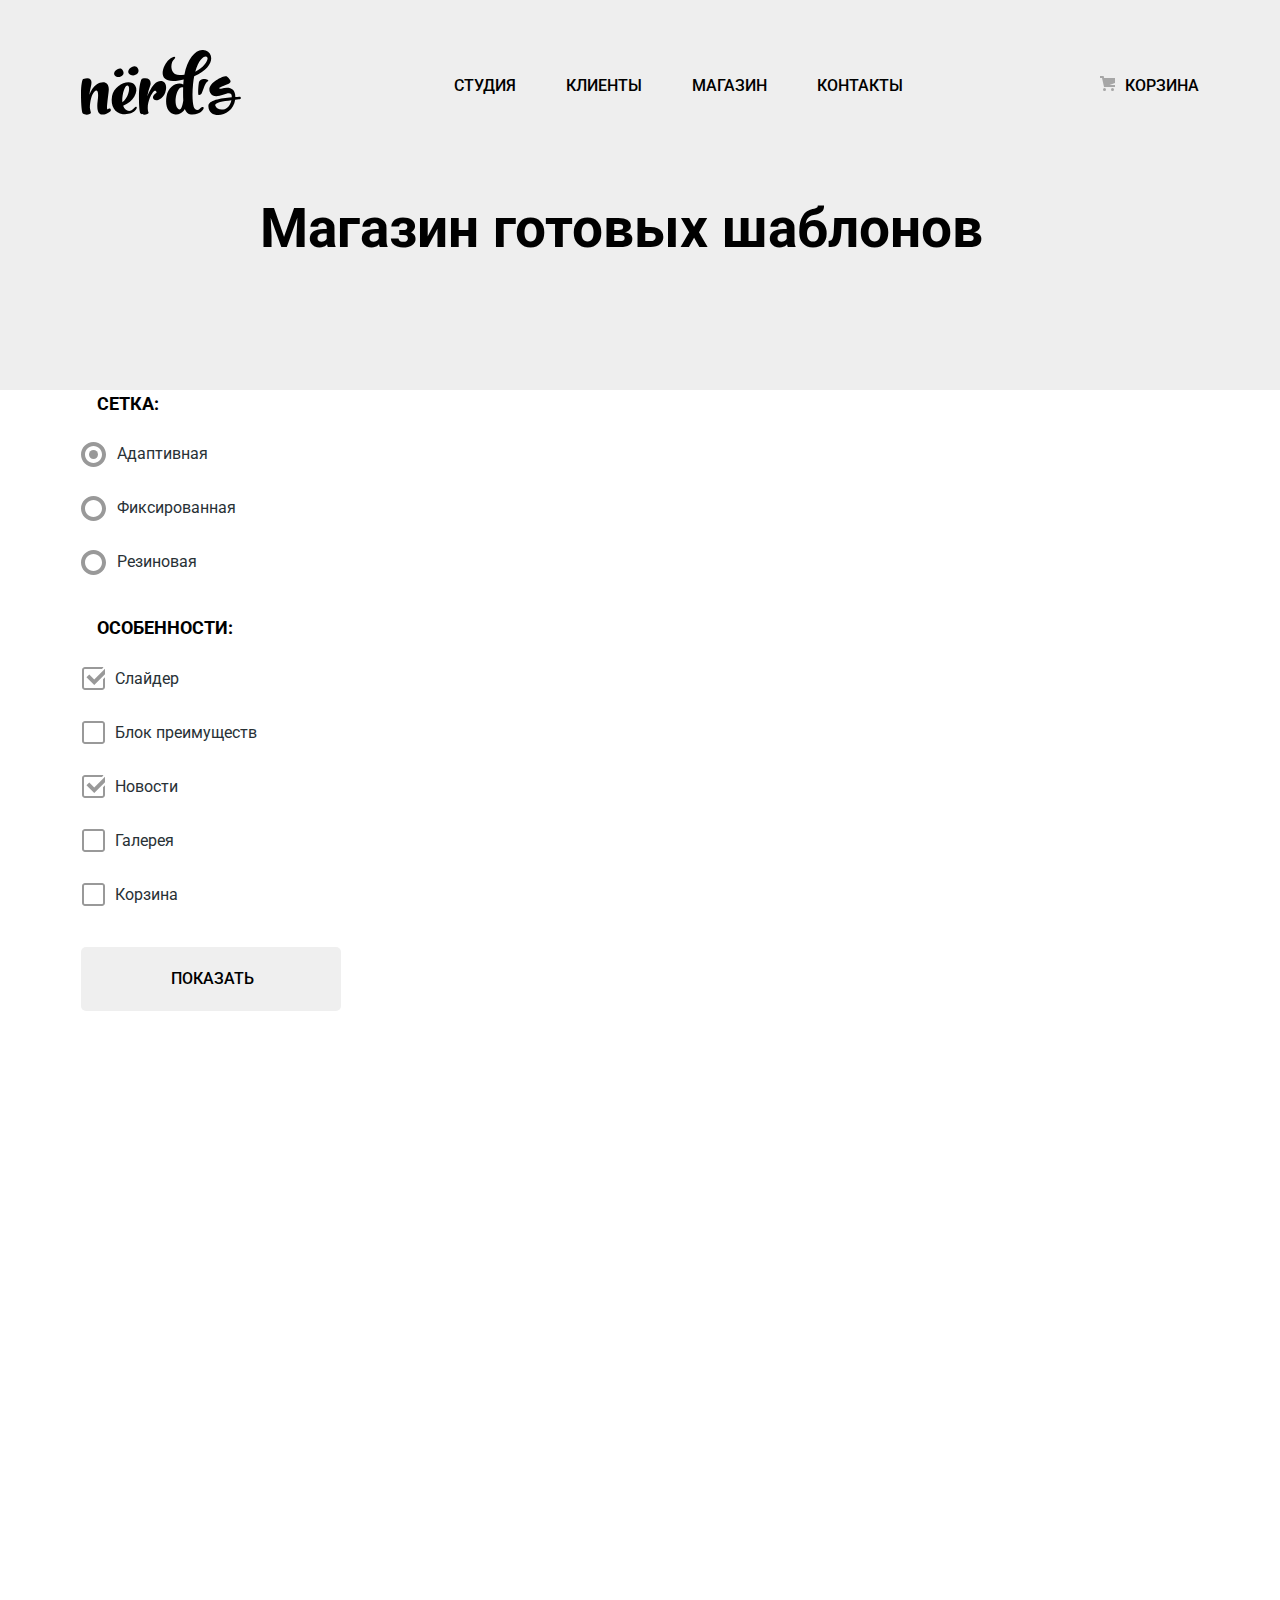
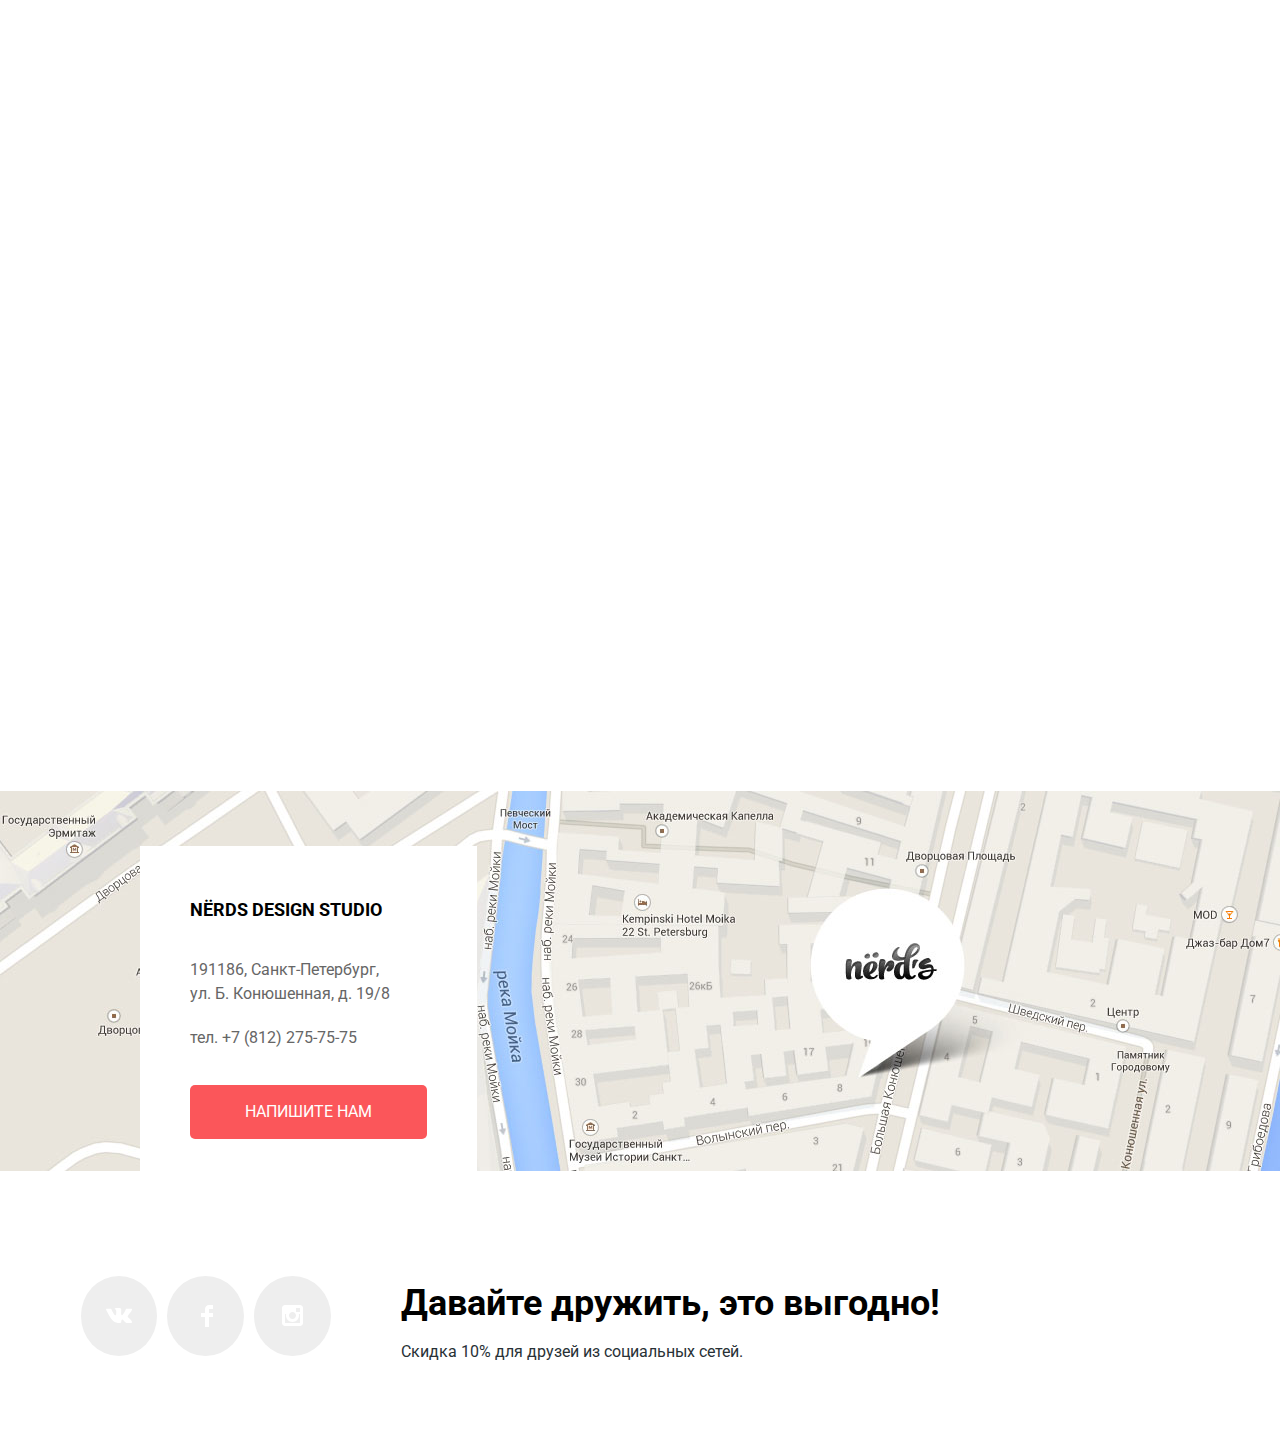
==== catalog.html @ 0ac4a76e "Сверстал фильтр по особенностям" ====
<!DOCTYPE html>
<html lang="en">

<head>
    <meta charset="UTF-8">
    <meta name="viewport" content="width=device-width, initial-scale=1.0">
    <link rel="stylesheet" href="css/style.css">
    <link href="https://fonts.googleapis.com/css2?family=Roboto:wght@400;500;700&display=swap" rel="stylesheet">
    <title>Дизайн студия Нёрдс</title>
</head>

<body>
    <div class="page">


        <!-- Header -->

        <header class="main-header">
            <div class="container">
                <div class="header-logo">
                    <a class="logo-link" href="index.html"><img class="logo-content" src="img/svg/header-logo.svg"
                            alt=""></a>
                </div>

                <nav class="main-nav">
                    <ul class="nav-list">
                        <li class="nav-item"> <a class="nav-link" href="#">Студия</a></li>
                        <li class="nav-item"> <a class="nav-link" href="#">Клиенты</a></li>
                        <li class="nav-item"> <a class="nav-link" href="#">Магазин</a></li>
                        <li class="nav-item"> <a class="nav-link" href="#">Контакты</a></li>
                    </ul>
                </nav>

                <div class="user-menu">
                    <a class="user-link" href="#">Корзина</a>
                </div>

            </div> <!-- /container -->

        </header>

        <main class="content">
            <div class="content-title">
                <h1 class="title-text">Магазин готовых шаблонов</h1>
            </div>
            <div class="container">

            

            <section class="filters">
                <h2 class="visually-hidden">Фильтры</h2>
                <div class="filter-price">

                </div>

                <div class="filter-feature">
                    <form class="filter-form" action="/" method="POST">
                    <fieldset class="group-input">
                        <legend class="group-title">СЕТКА:</legend>
                        
                        <input type="radio" name="layout" id="adaptive-layout" checked>
                        <label class="radio-label" for="adaptive-layout">Адаптивная</label>

                        <input type="radio" name="layout" id="fix-layout">
                        <label class="radio-label" for="fix-layout">Фиксированная</label>
                        

                        <input type="radio" name="layout" id="responsive-layout">
                        <label class="radio-label" for="responsive-layout">Резиновая</label>
                    </fieldset>

                    <fieldset class="group-input">
                        <legend class="group-title">ОСОБЕННОСТИ:</legend>

                        <input type="checkbox" name="slider" id="slider-input" checked>
                        <label class="checkbox-label" for="slider-input">Слайдер</label>
                       
                        <input type="checkbox" name="slider" id="advantages-input">
                        <label class="checkbox-label" for="advantages-input">Блок преимуществ</label>

                        <input type="checkbox" name="slider" id="news-input" checked>
                        <label class="checkbox-label" for="news-input">Новости</label>

                        <input type="checkbox" name="slider" id="gallerey-input">
                        <label class="checkbox-label" for="gallerey-input">Галерея</label>

                        <input type="checkbox" name="slider" id="cart-input">
                        <label class="checkbox-label" for="cart-input">Корзина</label>

                    </fieldset>
                    <input class="form-btn" type="submit" name="submit" value="ПОКАЗАТЬ">
                    </form>
                </div>  <!-- filter-feature -->

            </section>
        </div> <!-- / container -->

        </main>

        <footer class="main-footer">
            <!-- Modal -->
            <div class="popaps">

                <div class="modal-map">
                    <img class="modal-map-img" src="img/map.jpg" alt="">
                    <script class="script" type="text/javascript" charset="utf-8" async
                        src="https://api-maps.yandex.ru/services/constructor/1.0/js/?um=constructor%3A4cca43b505d388bc6bf433c1f1ba45a8e33789dd7a875e8c79e1adbceae7cd82&amp;width=100%25&amp;height=415&amp;lang=ru_RU&amp;scroll=false"></script>
                </div>
                <div class="modal-adress">
                    <h2 class="adress-title">NЁRDS DESIGN STUDIO</h2>
                    <address class="adress-text">191186, Санкт-Петербург,<br>ул. Б. Конюшенная, д. 19/8</address>
                    <address class="adress-phone">тел. <a class="phone-link" href="tel:+78122757575">+7 (812)
                            275-75-75</a>
                    </address>
                    <a class="btn modal-btn" href="#">Напишите нам</a>
                </div>
            </div> <!-- / popaps -->

            <div class="container">
                <div class="social">
                    <a class="social-link" href="https://vk.com"> <svg class="social-icon social-icon-vk" version="1.1"
                            id="Layer_1" xmlns="http://www.w3.org/2000/svg" xmlns:xlink="http://www.w3.org/1999/xlink"
                            x="0px" y="0px" width="26px" height="15px" viewBox="0 0 26 15"
                            enable-background="new 0 0 26 15" xml:space="preserve">
                            <path fill="#FFFFFF" fill-opacity="1" d="M16.138,11.51c0.956-0.309,2.18,2.04,3.483,2.939c0.978,0.681,1.727,0.534,1.727,0.534l3.473-0.05
           c0,0,1.815-0.112,0.957-1.554c-0.071-0.12-0.503-1.069-2.585-3.022c-2.177-2.043-1.882-1.712,0.739-5.244
           c1.597-2.153,2.236-3.468,2.036-4.028c-0.192-0.539-1.365-0.399-1.365-0.399L20.69,0.713c-0.381,0.001-0.704,0.119-0.851,0.515
           c-0.003,0.004-0.621,1.666-1.445,3.079c-1.741,2.989-2.436,3.148-2.724,2.961c-0.661-0.433-0.494-1.737-0.494-2.664
           c0-2.897,0.432-4.105-0.846-4.417c-0.427-0.104-0.739-0.172-1.828-0.182c-1.392-0.021-2.574,0-3.244,0.329
           c-0.445,0.223-0.786,0.712-0.579,0.74c0.26,0.035,0.843,0.16,1.155,0.586c0.401,0.552,0.389,1.789,0.389,1.789
           s0.229,3.411-0.54,3.834c-0.528,0.29-1.25-0.302-2.803-3.016C6.087,2.879,5.488,1.345,5.488,1.345S5.372,1.06,5.162,0.904
           C4.912,0.719,4.562,0.66,4.562,0.66L0.848,0.684c0,0-0.558,0.016-0.763,0.262C-0.097,1.164,0.07,1.614,0.07,1.614
           s2.909,6.881,6.203,10.347c3.02,3.182,6.452,2.971,6.452,2.971h1.555c0,0,0.469-0.054,0.709-0.312
           c0.224-0.24,0.214-0.691,0.214-0.691S15.172,11.82,16.138,11.51z" />
                        </svg>
                    </a>
                    <a class="social-link" href="https://www.facebook.com"> <svg class="social-icon social-icon-fb"
                            version="1.1" id="Layer_2" xmlns="http://www.w3.org/2000/svg"
                            xmlns:xlink="http://www.w3.org/1999/xlink" x="0px" y="0px" width="12px" height="22px"
                            viewBox="0 0 12 22" enable-background="new 0 0 12 22" xml:space="preserve">
                            <path fill="#FFFFFF" d="M12,4V0H8C5.791,0,4,1.791,4,4v4H0v4h4v10h4V12h4V8H8V4H12z" />
                        </svg>
                    </a>
                    <a class="social-link" href="https://www.instagram.com"> <svg class="social-icon social-icon-insta"
                            enable-background="new 0 0 21 21" height="21" viewBox="0 0 21 21" width="21"
                            xmlns="http://www.w3.org/2000/svg">
                            <path
                                d="m18 0h-15c-1.65 0-3 1.35-3 3v15c0 1.65 1.35 3 3 3h15c1.65 0 3-1.35 3-3v-15c0-1.65-1.35-3-3-3zm-7.5 7c1.93 0 3.5 1.57 3.5 3.5s-1.57 3.5-3.5 3.5-3.5-1.57-3.5-3.5 1.57-3.5 3.5-3.5zm7.5 11h-15v-9h1.181c-.114.482-.181.983-.181 1.5 0 3.59 2.91 6.5 6.5 6.5s6.5-2.91 6.5-6.5c0-.517-.066-1.018-.181-1.5h1.181zm0-11h-4v-4h4z"
                                fill="#fff" /></svg></a>
                </div> <!-- / social -->

                <div class="sale">
                    <p class="sale-title">Давайте дружить, это выгодно!</p>
                    <p class="sale-text">Скидка 10% для друзей из социальных сетей.</p>
                </div>
            </div> <!-- / container -->
        </footer>

</body>

</html>
---- css/style.css ----
html {
        font-size: 16px;
    }

    *, *::before, *::after {
        box-sizing: border-box;
    }

    body {
        margin: 0;
        font-family: 'Roboto', sans-serif;
        font-size: 1rem;
        line-height: 1.5;
        color: #283136;
    }

    h1, h2, h3, h4, h5, h6 {
        margin: 0;
    }

    a {
        text-decoration: none;
    }

    .visually-hidden {
        position: absolute !important;
        clip: rect(1px 1px 1px 1px);
        /* IE6, IE7 */
        clip: rect(1px, 1px, 1px, 1px);
        padding: 0 !important;
        border: 0 !important;
        height: 1px !important;
        width: 1px !important;
        overflow: hidden;
    }

    .container {
        width: 100%;
        max-width: 1160px;
        margin: 0 auto;
        padding: 0 1.3rem;
    }

    /* Header
    =================================== */

    .main-header {
        padding-top: 50px;
        padding-bottom: 65px;
        background-color: #eeeeee;
    }

    .main-header .container {
        display: flex;
        justify-content: space-between;
        align-items: center;
    }

    .logo-link:hover, .logo-link:focus {
        opacity: 0.8;
    }

    .logo-link:active {
        opacity: 0.3;
    }

    /* Navigation
    =================================== */

    .nav-list {
        display: flex;
        list-style: none;
    }

    .nav-item {
        margin-right: 50px;
    }

    .nav-link, .user-link {
        font-weight: 500;
        color: #000;
        text-transform: uppercase;
    }

    .user-link {
        position: relative;
        font-weight: 500;
        color: #000;
        text-transform: uppercase;
    }

    .user-link::before {
        position: absolute;
        top: 0;
        left: -25px;
        content: '';
        width: 15px;
        height: 15px;
        background-image: url('../img/svg/cart-icon.svg');
    }

    .nav-link:hover, .nav-link:focus, .user-link:hover, .user-link:focus {
        color: #fb565a;
    }

    .nav-link:active, .user-link:active {
        color: rgba(0, 0, 0, 0.3)
    }

    /* Slider
    =================================== */

    .slider {
        margin-bottom: 80px;
        background-color: #eeeeee;
    }

    .slider .container {
        position: relative;
        display: flex;
    }

    .slider-text {
        max-width: 390px;
    }

    .slider-title {
        margin: 0 0 30px 0;
        color: #000;
        font-size: 3.5rem;
        line-height: 3.5rem;
        font-weight: bold;
    }

    .slider-subtitle {
        margin-bottom: 45px;
        color: #283136;
    }

    .btn {
        display: inline-block;
        max-width: 245px;
        margin-bottom: 80px;
        padding: 15px 55px;
        border: none;
        border-radius: 5px;
        font-size: inherit;
        color: #fff;
        text-transform: uppercase;
        text-align: center;
        background-color: #fb565a;
    }

    .btn:hover, .btn:focus {
        background-color: #e74246;
    }

    .btn:active {
        background-color: #d7373b;
        color: rgba(255, 255, 255, 0.3);
        box-shadow: inset 0 3px rgba(0, 0, 0, 0.1);
    }

    .slider-image {
        position: absolute;
        bottom: 0;
        right: 20px;
    }

    /* Products
    =================================== */

    .products {
        position: relative;
        margin-bottom: 160px;
    }

    .products::after {
        position: absolute;
        left: 11%;
        bottom: -80px;
        content: "";
        width: 80%;
        height: 2px;
        background-color: #eeeeee;
    }

    .products-list {
        display: flex;
        justify-content: space-between;
    }

    .products-item {
        width: 100%;
        max-width: 300px;
        margin-right: 100px;
        list-style: none;
    }

    .products-img {
        margin-bottom: 25px;
    }

    .product-title {
        margin-bottom: 25px;
        font-size: 1.5rem;
        font-weight: bold;
        color: #000;
        text-transform: uppercase;
    }

    .product-subtitle {
        margin-bottom: 35px;
        color: #283136;
    }

    .product-btn {
        margin: 0;
        padding: 12px 40px;
    }

    .product-btn-green {
        background-color: #00ca74;
    }

    .product-btn-yellow {
        background-color: #efc84a;
    }

    .product-btn-green:hover, .product-btn-green:focus {
        background-color: #00bc6c;
    }

    .product-btn-green:active {
        background-color: #00aa62;
        box-shadow: inset 0 3px rgba(0, 153, 88, 0.1);
    }

    .product-btn-yellow:hover, .product-btn-yellow:focus {
        background-color: #eab534;
    }

    .product-btn-yellow:active {
        background-color: #e5a722;
        box-shadow: inset 0 3px rgba(206, 150, 31, 0.1);
    }

    /* About
    =================================== */

    .about {
        position: relative;
        margin-bottom: 115px;
    }

    .container {
        display: flex;
    }

    .about::after {
        position: absolute;
        left: 10%;
        bottom: -80px;
        content: "";
        width: 80%;
        height: 2px;
        background-color: #eeeeee;
    }

    .left-column {
        width: 100%;
        max-width: 660px;
        margin-right: 95px;
    }

    .about-title {
        margin-bottom: 40px;
        color: #000;
        font-size: 2.7rem;
        line-height: 2.7rem;
        font-weight: 500;
    }

    .about-subtitle {
        margin-bottom: 50px;
        color: #283136;
    }

    .list-title {
        margin-bottom: 35px;
        color: #000;
        font-weight: 700;
        text-transform: uppercase;
    }

    .list-item {
        position: relative;
        margin-bottom: 35px;
        list-style: none;
    }

    .list-item::after {
        position: absolute;
        bottom: 10px;
        left: -35px;
        content: "";
        width: 25px;
        height: 2px;
        background-color: #fb565a;
    }

    .right-column-flex {
        display: flex;
    }

    .right-column-title {
        margin-bottom: 55px;
        color: #000;
        font-weight: 700;
        text-transform: uppercase;
    }

    .right-column-item {
        width: 100%;
        max-width: 120px;
    }

    .right-column-percent {
        font-size: 2.7rem;
        line-height: 0;
        color: #000;
        font-weight: 700;
    }

    /* Partners
    =================================== */

    .partners {
        position: relative;
        margin-bottom: 125px;
    }

    .partners::after {
        position: absolute;
        left: 10%;
        bottom: -45px;
        content: "";
        width: 80%;
        height: 2px;
        background-color: #eeeeee;
    }

    .partners .container {
        display: flex;
        justify-content: space-between;
        align-items: center;
        width: 100%;
        max-width: 1160px;
        padding: 0 30px;
    }

    .partners-item {
        max-width: 260px;
    }

    .partners-logo {
        opacity: 0.2;
    }

    .partners-logo:hover, .partners-logo:focus {
        cursor: pointer;
        opacity: 1;
    }

    .partners-logo:active {
        opacity: 0.1;
    }



    /* Popaps
    =================================== */
    .popaps {
        position: relative;
    }
    
    .modal-map {
        width: 100%;
        min-height: 415px;
        margin-bottom: 70px;
    }

    .modal-map-img {
        position: absolute;
        top: 0;
        left: 0;

        width: 100%;
        max-height: 415px;
    }


    .modal-adress {
        position: absolute;
        top: 55px;
        left: 140px;

        padding: 50px;

        background-color: #fff;
    }

    .adress-title {
        margin-bottom: 35px;

        color: #000;
        font-size: 1.125rem;
    }

    .adress-text {
        margin-bottom: 20px;

        font-style: normal;
        color: #666666;
    }

    .adress-phone {
        margin-bottom: 35px;

        font-style: normal;
        color: #666666;
    }

    .phone-link {
        font-family: 'Roboto', sans-serif;
        font-size: 1rem;
        color: #666666;
    }

    .modal-btn {
        margin: 0;
    }

    /* Footer
    =================================== */

    .main-footer .container {
        display: flex;
        margin-top: 70px;
        margin-bottom: 70px;
    }

    .social {
        display: flex;
        width: 100%;
        max-width: 260px;
        margin-right: 60px;
    }

    .social-link {
        position: relative;
        width: 80px;
        height: 80px;
        margin-right: 10px;
        background-color: #eeeeee;
        border-radius: 50%;
        text-align: center;
        vertical-align: middle;
    }

    .social-icon {
        position: absolute;
        top: 50%;
        left: 50%;
        margin-top: -7.5px;
        margin-left: -13px;
    }

    .social-icon-vk {
        margin-top: -7.5px;
        margin-left: -13px;
    }

    .social-icon-fb {
        margin-top: -11px;
        margin-left: -5px;
    }

    .social-icon-insta {
        margin-top: -10.5px;
        margin-left: -10.5px;
    }

    .social-link:hover, .social-link:focus {
        background-color: #e74246;
    }

    .social-link:active path {
        fill-opacity: 0.3;
    }

    .sale {
        max-width: 560px;
    }

    .sale-title {
        margin: 0 0 10px 0;
        font-size: 2.25rem;
        font-weight: bold;
        color: #000;
    }

    .sale-text {
        margin: 0;
    }



        /* Стили для страницы каталога
    =================================== */




        /* Content-title
    =================================== */
    .content-title {
        width: 100%;

        background-color: #eeeeee;
    }

    .title-text {  
        width: 100%;
        max-width: 760px;
        margin: 0 auto;
        padding-bottom: 120px;

        font-size: 3.45rem;
        font-weight: bold;
        color: #000;
    }

        /* filter-feature
    =================================== */

    .group-input {
        display: flex;
        flex-direction: column;

        border: none;
    }

    .group-title {
        font-size: 1.125rem;
        font-weight: bold;
        color: #000;

        margin-bottom: 20px;
    }

    .group-input label {
        position: relative;

        margin-bottom: 30px;

        cursor: pointer;
    }

    .group-input input[type="checkbox"],
    .group-input input[type="radio"] {
        display: none;
    }

    .radio-label {
        padding-left: 22px;
    }

    .radio-label::before {
        position: absolute;
        top: 0;
        left: -14px;

        content: "";
        width: 25px;
        height: 25px;

        background-image: url('../img/svg/radio-off.svg');
    }

    input:checked + .radio-label::before {
        background-image: url('../img/svg/radio-on.svg');
    }

    .checkbox-label {
        padding-left: 20px;
    }

    .checkbox-label::before {
        position: absolute;
        top: 0;
        left: -13px;

        content: "";
        width: 23px;
        height: 23px;

        background-image: url('../img/svg/checkbox-off.svg');
    }

    input:checked + .checkbox-label::before {
        background-image: url('../img/svg/checkbox-on.svg');
    }

    .form-btn {
        font: inherit;
        display: inline-block;
        max-width: 260px;
        margin-bottom: 1380px;
        padding: 20px 90px;
        border: none;
        border-radius: 5px;
        font-size: inherit;
        font-weight: 500;
        color: #000;
        text-transform: uppercase;
        text-align: center;
    }

    .form-btn:hover,
    .form-btn:focus {
        outline: none;
        background-color: #dfdfdf;
    }

    .form-btn:active {
        color: rgba(0, 0, 0, 0.3);
        background-color: ##d5d5d5;
        box-shadow: inset 0 3px rgba(0, 1, 1, 0.1);
    }
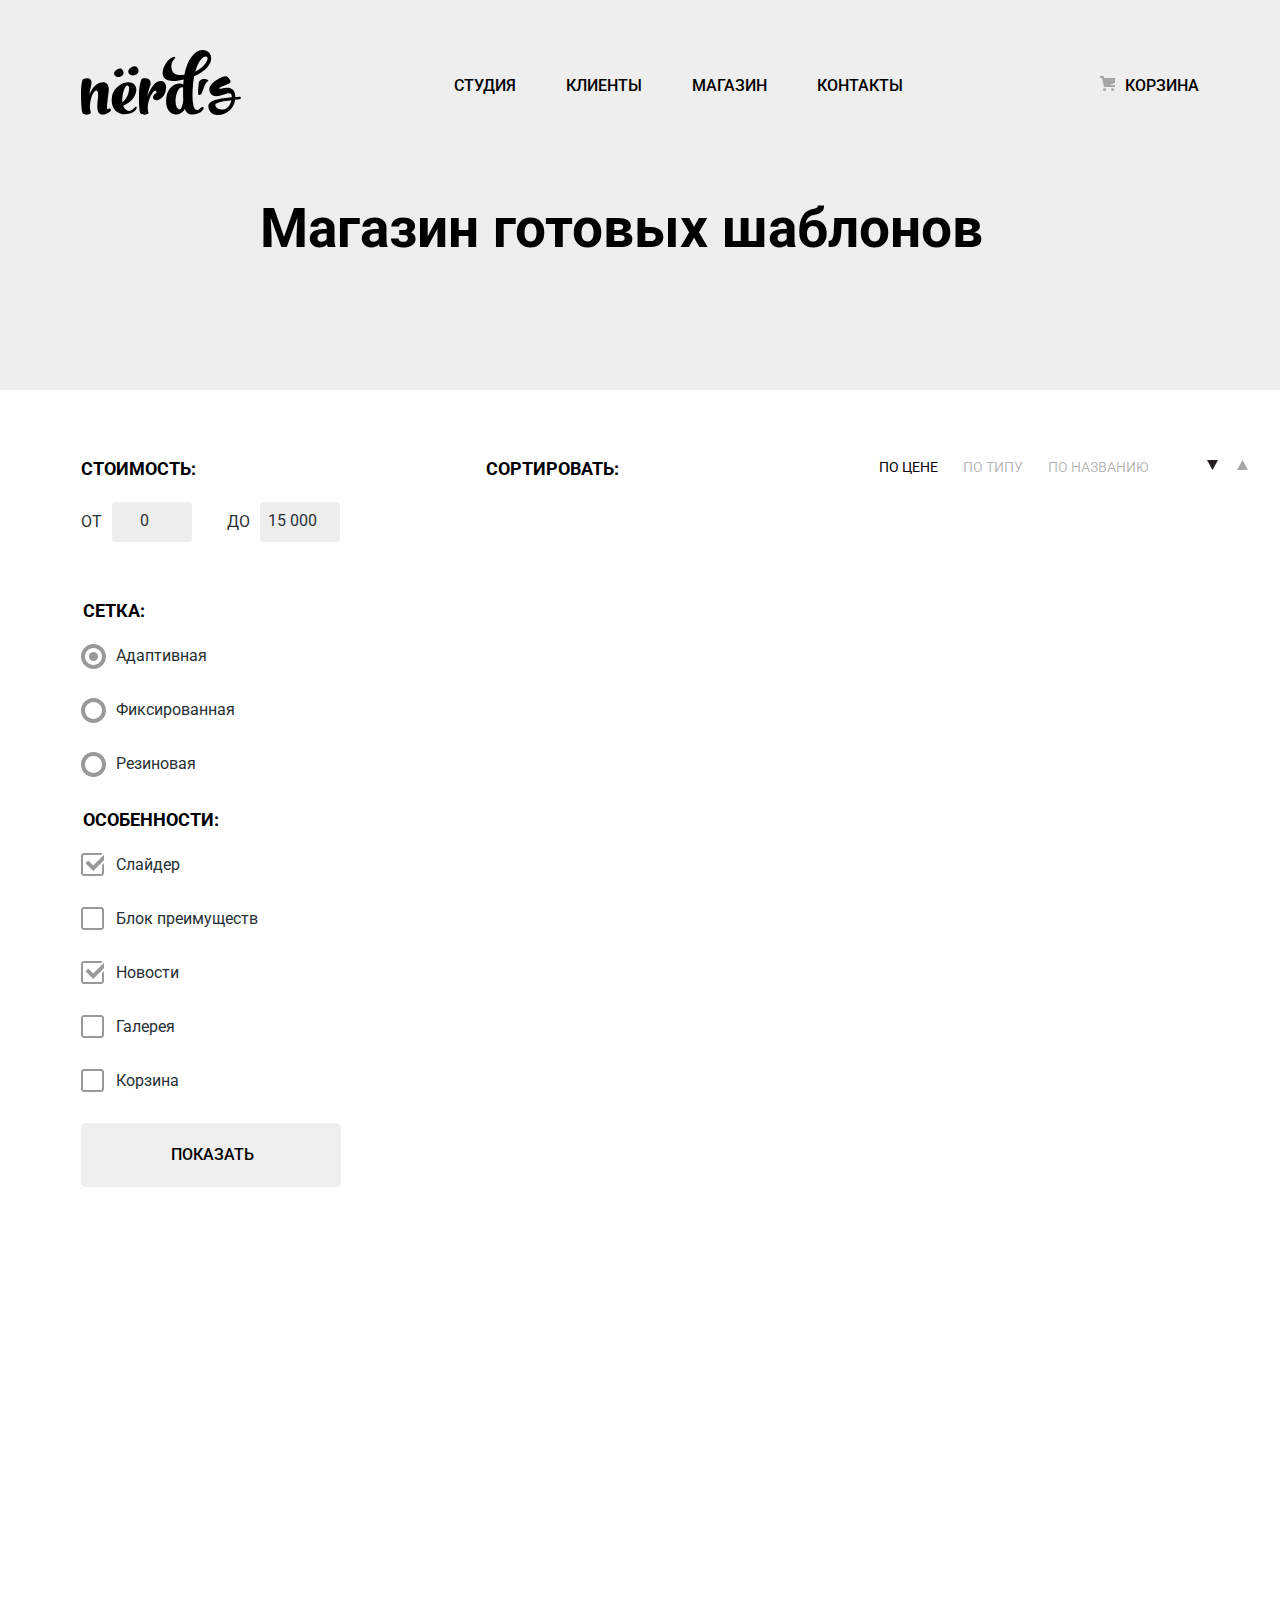
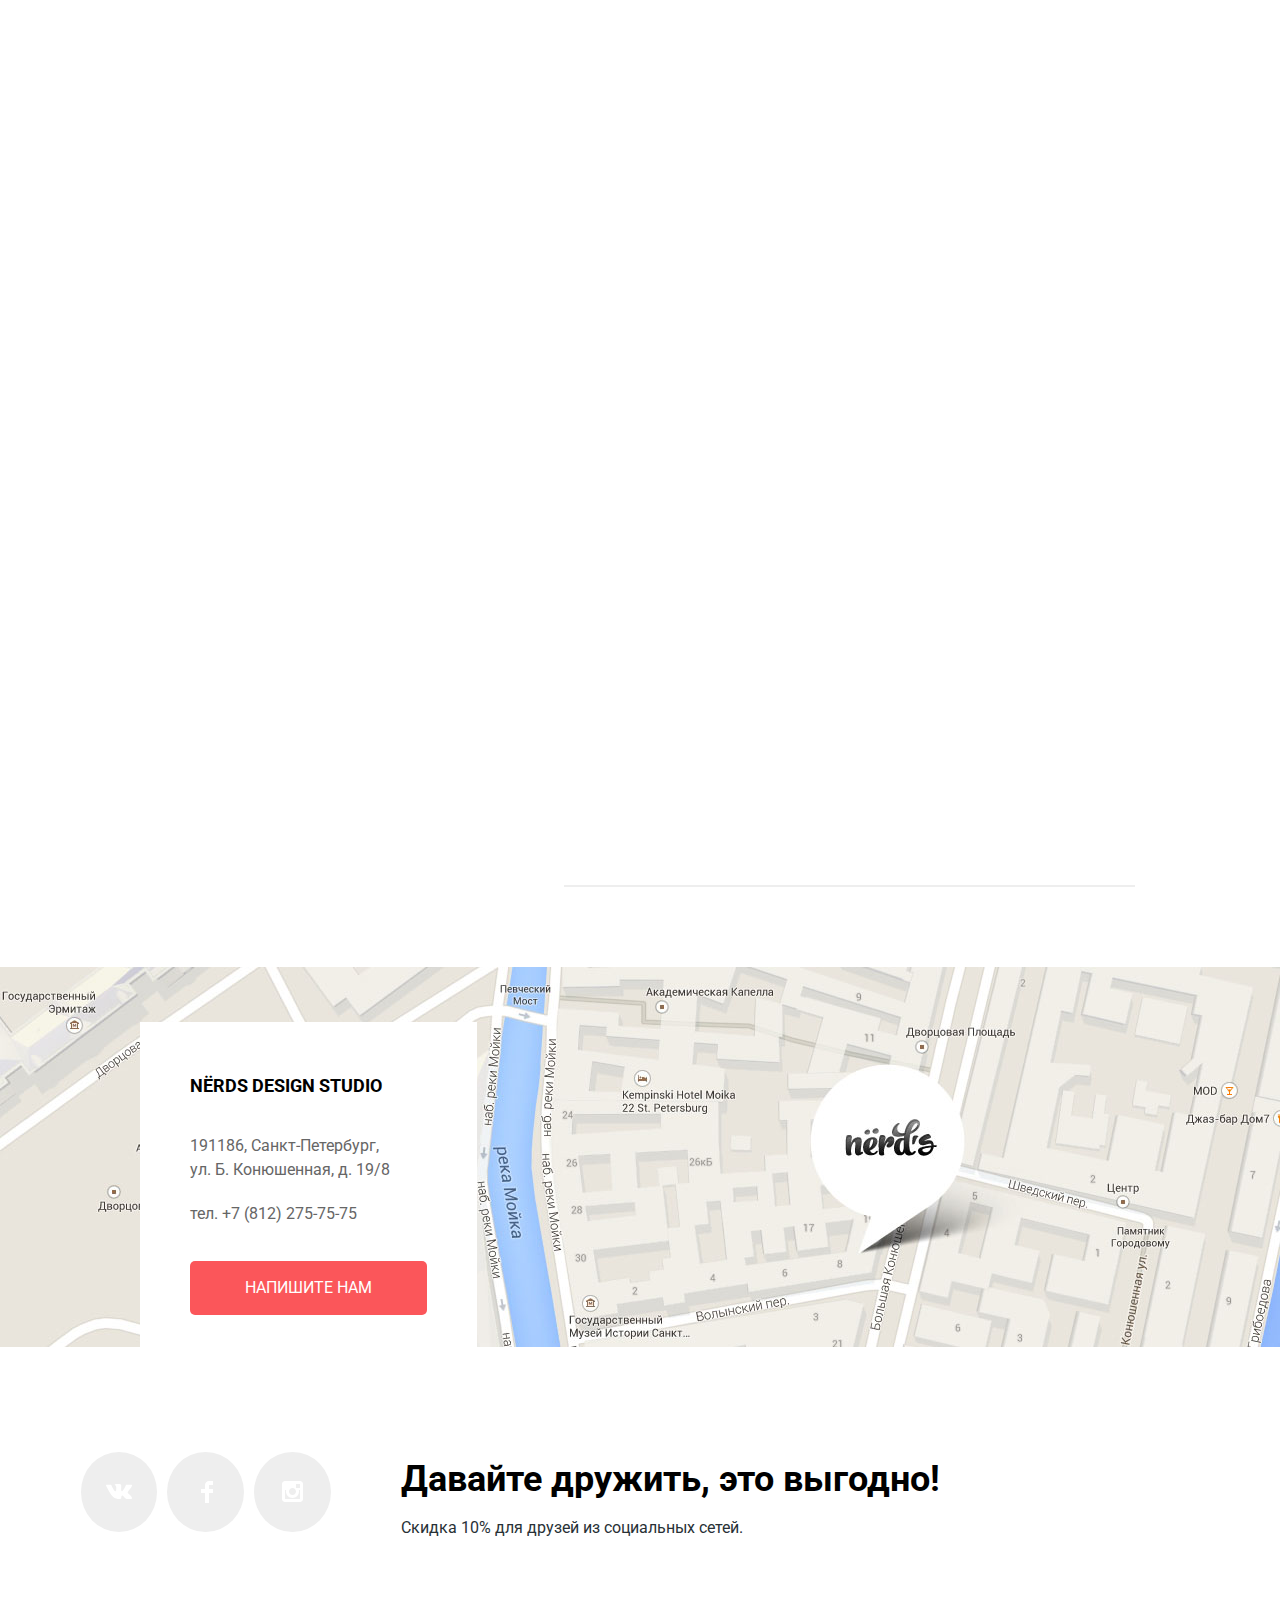
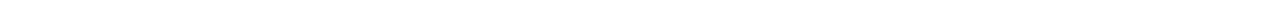
==== commit f93ba863: "Сверстал фильтры,убрал outline у интерактивных элементов" ====
--- a/catalog.html
+++ b/catalog.html
@@ -10,7 +10,7 @@
 </head>
 
 <body>
-    <div class="page">
+    <div class="page inner-page">
 
 
         <!-- Header -->
@@ -40,60 +40,82 @@
         </header>
 
         <main class="content">
-            <div class="content-title">
-                <h1 class="title-text">Магазин готовых шаблонов</h1>
+
+            <div class="content-title-container">
+                <h1 class="content-title-text">Магазин готовых шаблонов</h1>
             </div>
+
             <div class="container">
+                <section class="filters">
+                    <h2 class="visually-hidden">Фильтры</h2>
 
-            
+                    <div class="filter-feature">
+                        <form class="filter-form" action="/" method="POST">
 
-            <section class="filters">
-                <h2 class="visually-hidden">Фильтры</h2>
-                <div class="filter-price">
+                            <div class="filter-price">
+                                <h3 class="group-title">Стоимость:</h3>
+                                <div class="group-price-input">
+                                <label class="price-label" for="price-from-input">от</label>
+                                <input class="price-input" id="price-from-input" type="number" placeholder="0">
+                                <label class="price-label" for="price-to-input">до</label>
+                                <input class="price-input" id="price-to-input" type="number" placeholder="15 000">
+                                </div>
+                            </div>
 
-                </div>
+                            <fieldset class="group-input">
+                                <legend class="group-title">СЕТКА:</legend>
 
-                <div class="filter-feature">
-                    <form class="filter-form" action="/" method="POST">
-                    <fieldset class="group-input">
-                        <legend class="group-title">СЕТКА:</legend>
-                        
-                        <input type="radio" name="layout" id="adaptive-layout" checked>
-                        <label class="radio-label" for="adaptive-layout">Адаптивная</label>
+                                <input type="radio" name="layout" id="adaptive-layout" checked>
+                                <label class="radio-label" for="adaptive-layout">Адаптивная</label>
 
-                        <input type="radio" name="layout" id="fix-layout">
-                        <label class="radio-label" for="fix-layout">Фиксированная</label>
-                        
+                                <input type="radio" name="layout" id="fix-layout">
+                                <label class="radio-label" for="fix-layout">Фиксированная</label>
 
-                        <input type="radio" name="layout" id="responsive-layout">
-                        <label class="radio-label" for="responsive-layout">Резиновая</label>
-                    </fieldset>
 
-                    <fieldset class="group-input">
-                        <legend class="group-title">ОСОБЕННОСТИ:</legend>
+                                <input type="radio" name="layout" id="responsive-layout">
+                                <label class="radio-label" for="responsive-layout">Резиновая</label>
+                            </fieldset>
 
-                        <input type="checkbox" name="slider" id="slider-input" checked>
-                        <label class="checkbox-label" for="slider-input">Слайдер</label>
-                       
-                        <input type="checkbox" name="slider" id="advantages-input">
-                        <label class="checkbox-label" for="advantages-input">Блок преимуществ</label>
+                            <fieldset class="group-input">
+                                <legend class="group-title">ОСОБЕННОСТИ:</legend>
 
-                        <input type="checkbox" name="slider" id="news-input" checked>
-                        <label class="checkbox-label" for="news-input">Новости</label>
+                                <input type="checkbox" name="slider" id="slider-input" checked>
+                                <label class="checkbox-label" for="slider-input">Слайдер</label>
 
-                        <input type="checkbox" name="slider" id="gallerey-input">
-                        <label class="checkbox-label" for="gallerey-input">Галерея</label>
+                                <input type="checkbox" name="slider" id="advantages-input">
+                                <label class="checkbox-label" for="advantages-input">Блок преимуществ</label>
 
-                        <input type="checkbox" name="slider" id="cart-input">
-                        <label class="checkbox-label" for="cart-input">Корзина</label>
+                                <input type="checkbox" name="slider" id="news-input" checked>
+                                <label class="checkbox-label" for="news-input">Новости</label>
 
-                    </fieldset>
-                    <input class="form-btn" type="submit" name="submit" value="ПОКАЗАТЬ">
-                    </form>
-                </div>  <!-- filter-feature -->
+                                <input type="checkbox" name="slider" id="gallerey-input">
+                                <label class="checkbox-label" for="gallerey-input">Галерея</label>
 
-            </section>
-        </div> <!-- / container -->
+                                <input type="checkbox" name="slider" id="cart-input">
+                                <label class="checkbox-label" for="cart-input">Корзина</label>
+
+                            </fieldset>
+                            <input class="form-btn" type="submit" name="submit" value="ПОКАЗАТЬ">
+                        </form>
+                    </div> <!-- filter-feature -->
+
+                </section> <!-- filters -->
+
+                <section class="products">
+                    <div class="products-filter">
+
+                        <p class="products-filter-title">Сортировать:</p>
+
+                        <ul class="products-filter-list">
+                            <li class="products-filter-item"><a class="products-filter-link current-link" href="#">по
+                                    цене</a></li>
+                            <li class="products-filter-item"><a class="products-filter-link" href="#">по типу</a></li>
+                            <li class="products-filter-item"><a class="products-filter-link" href="#">по названию</a>
+                            </li>
+                        </ul>
+                    </div>
+                </section>
+            </div> <!-- / container -->
 
         </main>
 
--- a/css/style.css
+++ b/css/style.css
@@ -56,8 +56,15 @@
         align-items: center;
     }
 
-    .logo-link:hover, .logo-link:focus {
-        opacity: 0.8;
+    .logo-link:hover,
+    .logo-link:focus {
+        outline: none;
+    }
+
+    .logo-link:hover .logo-content, 
+    .logo-link:focus .logo-content {
+        opacity: 0.6;
+        outline: none;
     }
 
     .logo-link:active {
@@ -101,6 +108,7 @@
 
     .nav-link:hover, .nav-link:focus, .user-link:hover, .user-link:focus {
         color: #fb565a;
+        outline: none;
     }
 
     .nav-link:active, .user-link:active {
@@ -153,6 +161,7 @@
 
     .btn:hover, .btn:focus {
         background-color: #e74246;
+        outline: none;
     }
 
     .btn:active {
@@ -227,8 +236,10 @@
         background-color: #efc84a;
     }
 
-    .product-btn-green:hover, .product-btn-green:focus {
+    .product-btn-green:hover,
+    .product-btn-green:focus {
         background-color: #00bc6c;
+        outline: none;
     }
 
     .product-btn-green:active {
@@ -236,8 +247,10 @@
         box-shadow: inset 0 3px rgba(0, 153, 88, 0.1);
     }
 
-    .product-btn-yellow:hover, .product-btn-yellow:focus {
+    .product-btn-yellow:hover, 
+    .product-btn-yellow:focus {
         background-color: #eab534;
+        outline: none;
     }
 
     .product-btn-yellow:active {
@@ -366,9 +379,13 @@
     .partners-logo {
         opacity: 0.2;
     }
-
-    .partners-logo:hover, .partners-logo:focus {
-        cursor: pointer;
+    .partners-link:hover,
+    .partners-link:focus {
+        outline: none;
+    }
+
+    .partners-link:hover > .partners-logo,
+    .partners-link:focus > .partners-logo {
         opacity: 1;
     }
 
@@ -376,14 +393,13 @@
         opacity: 0.1;
     }
 
-
-
     /* Popaps
     =================================== */
+
     .popaps {
         position: relative;
     }
-    
+
     .modal-map {
         width: 100%;
         min-height: 415px;
@@ -394,39 +410,32 @@
         position: absolute;
         top: 0;
         left: 0;
-
         width: 100%;
         max-height: 415px;
     }
-
 
     .modal-adress {
         position: absolute;
         top: 55px;
         left: 140px;
-
         padding: 50px;
-
         background-color: #fff;
     }
 
     .adress-title {
         margin-bottom: 35px;
-
         color: #000;
         font-size: 1.125rem;
     }
 
     .adress-text {
         margin-bottom: 20px;
-
         font-style: normal;
         color: #666666;
     }
 
     .adress-phone {
         margin-bottom: 35px;
-
         font-style: normal;
         color: #666666;
     }
@@ -436,6 +445,12 @@
         font-size: 1rem;
         color: #666666;
     }
+
+    .phone-link:hover,
+    .phone-link:focus {
+        color: #000;
+    }
+
 
     .modal-btn {
         margin: 0;
@@ -493,6 +508,7 @@
 
     .social-link:hover, .social-link:focus {
         background-color: #e74246;
+        outline: none;
     }
 
     .social-link:active path {
@@ -515,39 +531,46 @@
     }
 
 
-
-        /* Стили для страницы каталога
-    =================================== */
-
-
-
-
-        /* Content-title
-    =================================== */
-    .content-title {
-        width: 100%;
-
-        background-color: #eeeeee;
-    }
-
-    .title-text {  
+    /* Стили для страницы каталога
+    =================================== */
+
+
+    /* Content-title
+    =================================== */
+
+    .content-title-container {
+        width: 100%;
+        margin-bottom: 65px;
+
+        background-color: #eeeeee; 
+    }
+
+    .content-title-text {
         width: 100%;
         max-width: 760px;
         margin: 0 auto;
         padding-bottom: 120px;
-
         font-size: 3.45rem;
         font-weight: bold;
         color: #000;
     }
 
-        /* filter-feature
-    =================================== */
+    /* filter-feature
+    =================================== */
+
+    .filter-feature {
+        margin-right: 140px;
+    }
+
+    .filter-form {
+        text-align: left;
+    }
 
     .group-input {
         display: flex;
         flex-direction: column;
-
+        margin: 0;
+        padding: 0;
         border: none;
     }
 
@@ -555,60 +578,55 @@
         font-size: 1.125rem;
         font-weight: bold;
         color: #000;
-
+        text-transform: uppercase;
         margin-bottom: 20px;
     }
 
-    .group-input label {
-        position: relative;
-
+
+    .group-input .radio-label,
+    .group-input .checkbox-label {
+        position: relative;
         margin-bottom: 30px;
-
         cursor: pointer;
     }
 
-    .group-input input[type="checkbox"],
-    .group-input input[type="radio"] {
+    .group-input input[type="checkbox"], .group-input input[type="radio"] {
         display: none;
     }
 
     .radio-label {
-        padding-left: 22px;
+        padding-left: 35px;
     }
 
     .radio-label::before {
         position: absolute;
         top: 0;
-        left: -14px;
-
+        left: 0;
         content: "";
         width: 25px;
         height: 25px;
-
         background-image: url('../img/svg/radio-off.svg');
     }
 
-    input:checked + .radio-label::before {
+    input:checked+.radio-label::before {
         background-image: url('../img/svg/radio-on.svg');
     }
 
     .checkbox-label {
-        padding-left: 20px;
+        padding-left: 35px;
     }
 
     .checkbox-label::before {
         position: absolute;
         top: 0;
-        left: -13px;
-
+        left: 0;
         content: "";
         width: 23px;
         height: 23px;
-
         background-image: url('../img/svg/checkbox-off.svg');
     }
 
-    input:checked + .checkbox-label::before {
+    input:checked+.checkbox-label::before {
         background-image: url('../img/svg/checkbox-on.svg');
     }
 
@@ -627,15 +645,139 @@
         text-align: center;
     }
 
-    .form-btn:hover,
-    .form-btn:focus {
+    .form-btn:hover, .form-btn:focus {
         outline: none;
         background-color: #dfdfdf;
     }
 
     .form-btn:active {
         color: rgba(0, 0, 0, 0.3);
-        background-color: ##d5d5d5;
+        background-color: #d5d5d5;
         box-shadow: inset 0 3px rgba(0, 1, 1, 0.1);
     }
 
+    /* products-filter
+    =================================== */
+
+    .products {
+        width: 100%;
+        max-width: 760px;
+    }
+
+    .products-filter {
+        display: flex;
+        justify-content: space-between;
+    }
+
+    .products-filter-title {
+        margin: 0;
+
+        font-size: 1.125rem;
+        font-weight: 700;
+        color: #000;
+        text-transform: uppercase;
+    }
+
+    .products-filter-list {
+        display: flex;
+        width: 100%;
+        max-width: 360px;
+        margin: 0;
+
+        list-style: none;
+    }
+
+    .products-filter-link {
+        width: 100%;
+        min-width: 60px;
+        margin-right: 25px;
+        font-size: 0.875rem;
+        color: rgba(0, 0, 0, 0.3);
+        text-transform: uppercase;
+        white-space: nowrap;
+    }
+
+    .products-filter-link.current-link {
+        color: #000;
+    }
+
+    .products-filter-item:last-child {
+        position: relative;
+        min-width: 200px;
+        margin-right: 0;
+        padding-right: 90px;
+    }
+
+    .products-filter-item:last-child::before {
+        position: absolute;
+        content: '';
+        top: 5px;
+        right: 30px;
+        width: 11px;
+        height: 10px;
+        background-image: url('../img/svg/black-triangle.svg');
+
+        transform: rotate(180deg);
+    }
+
+    .products-filter-item:last-child::after {
+        position: absolute;
+        content: '';
+        top: 5px;
+        right: 0;
+        width: 11px;
+        height: 10px;
+        background-image: url('../img/svg/grey-triangle.svg');
+    }
+
+
+        /* filter-price
+    =================================== */
+
+
+    .filter-price {
+        width: 100%;
+        max-width: 265px;
+        margin-bottom: 55px;
+    }
+
+    .group-price-input {
+        display: flex;
+        align-items: center;
+        margin: 0;
+        padding: 0;
+        border: 0;
+    }
+
+    .price-label {
+        margin-right: 10px;
+
+        font-size: 1rem;
+        color: #283136;
+        text-transform: uppercase;
+    }
+
+    .price-input {
+        width: 80px;
+        height: 40px;
+        margin-right: 35px;
+    }
+
+    .price-input {
+        border: none;
+        border-radius:3px ;
+        background-color: #eeeeee;
+    }
+
+    .price-input::placeholder {
+        font-family: 'Roboto', sans-serif;
+        font-size: 1rem;
+        color:#283136;
+        text-align: center;
+    }
+
+    .price-input:hover,
+    .price-input:focus {
+        background-color: #dfdfdf;
+        outline: none;
+    }
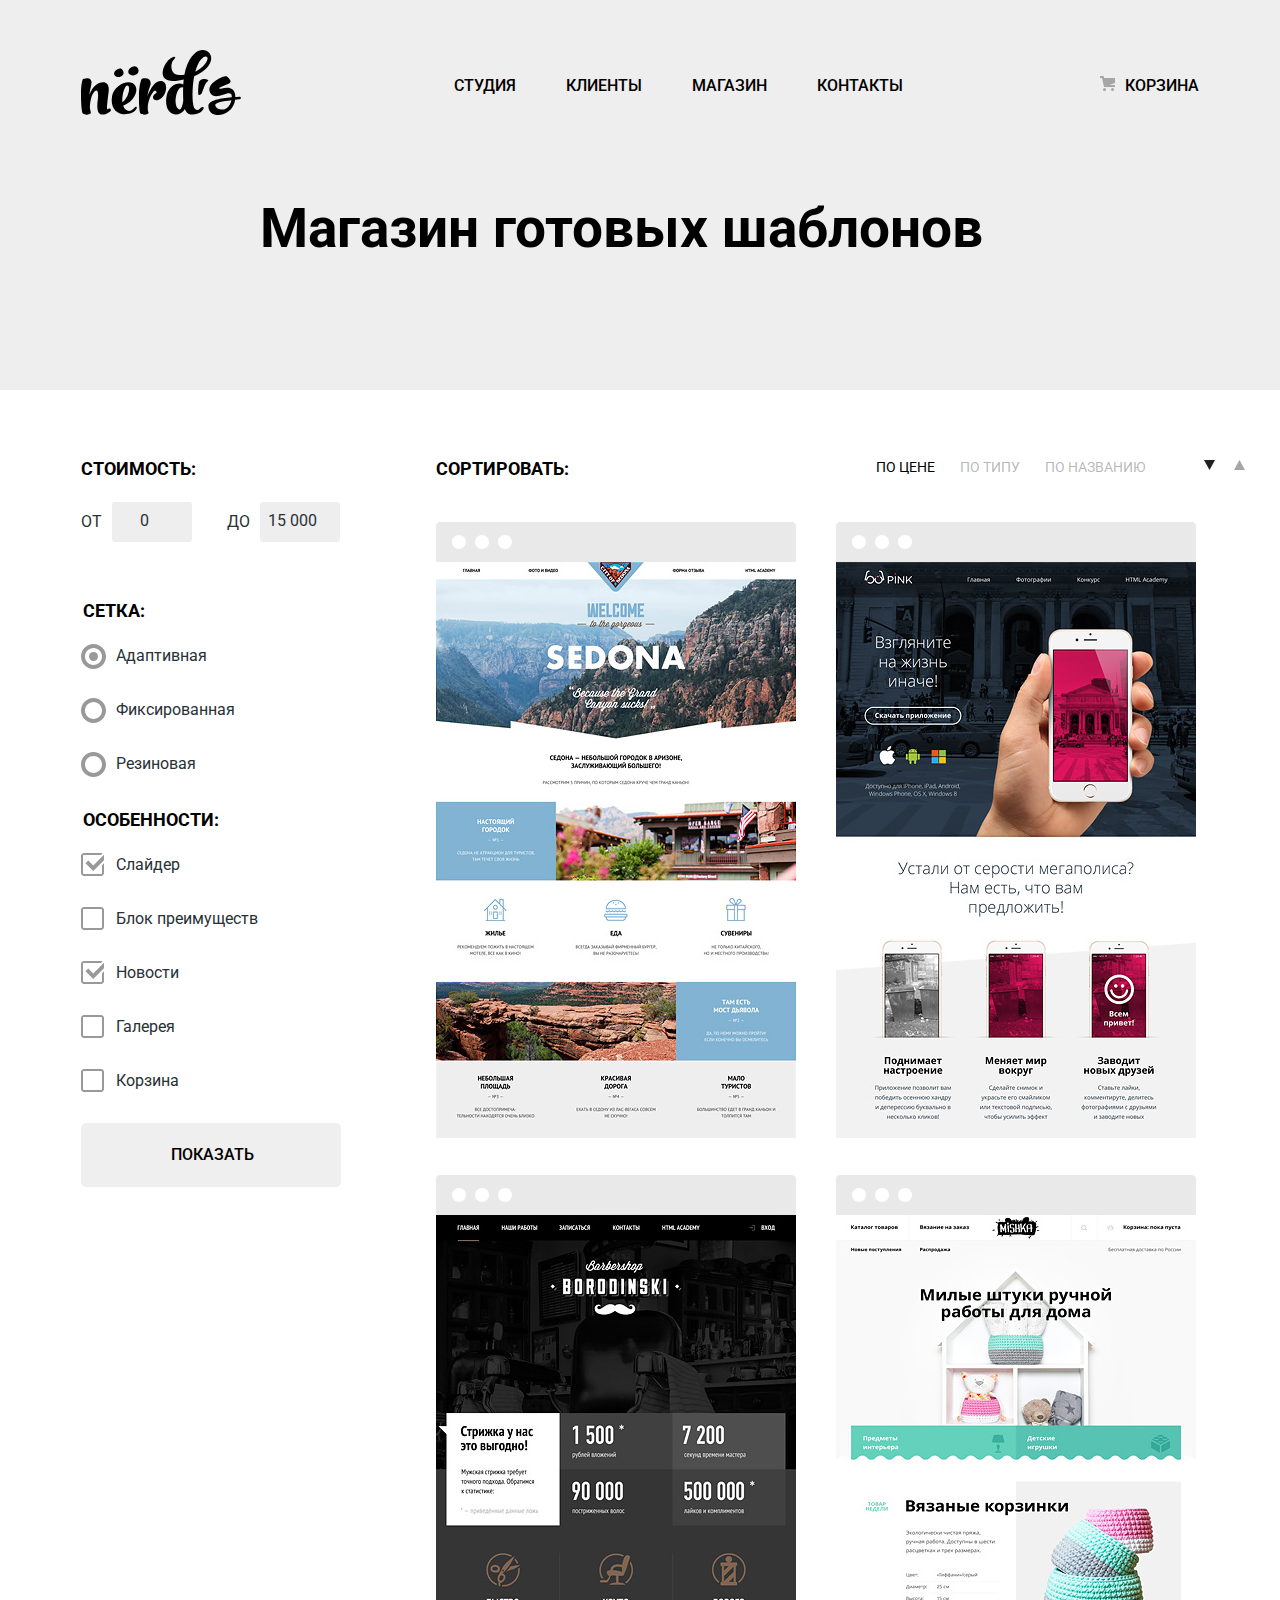
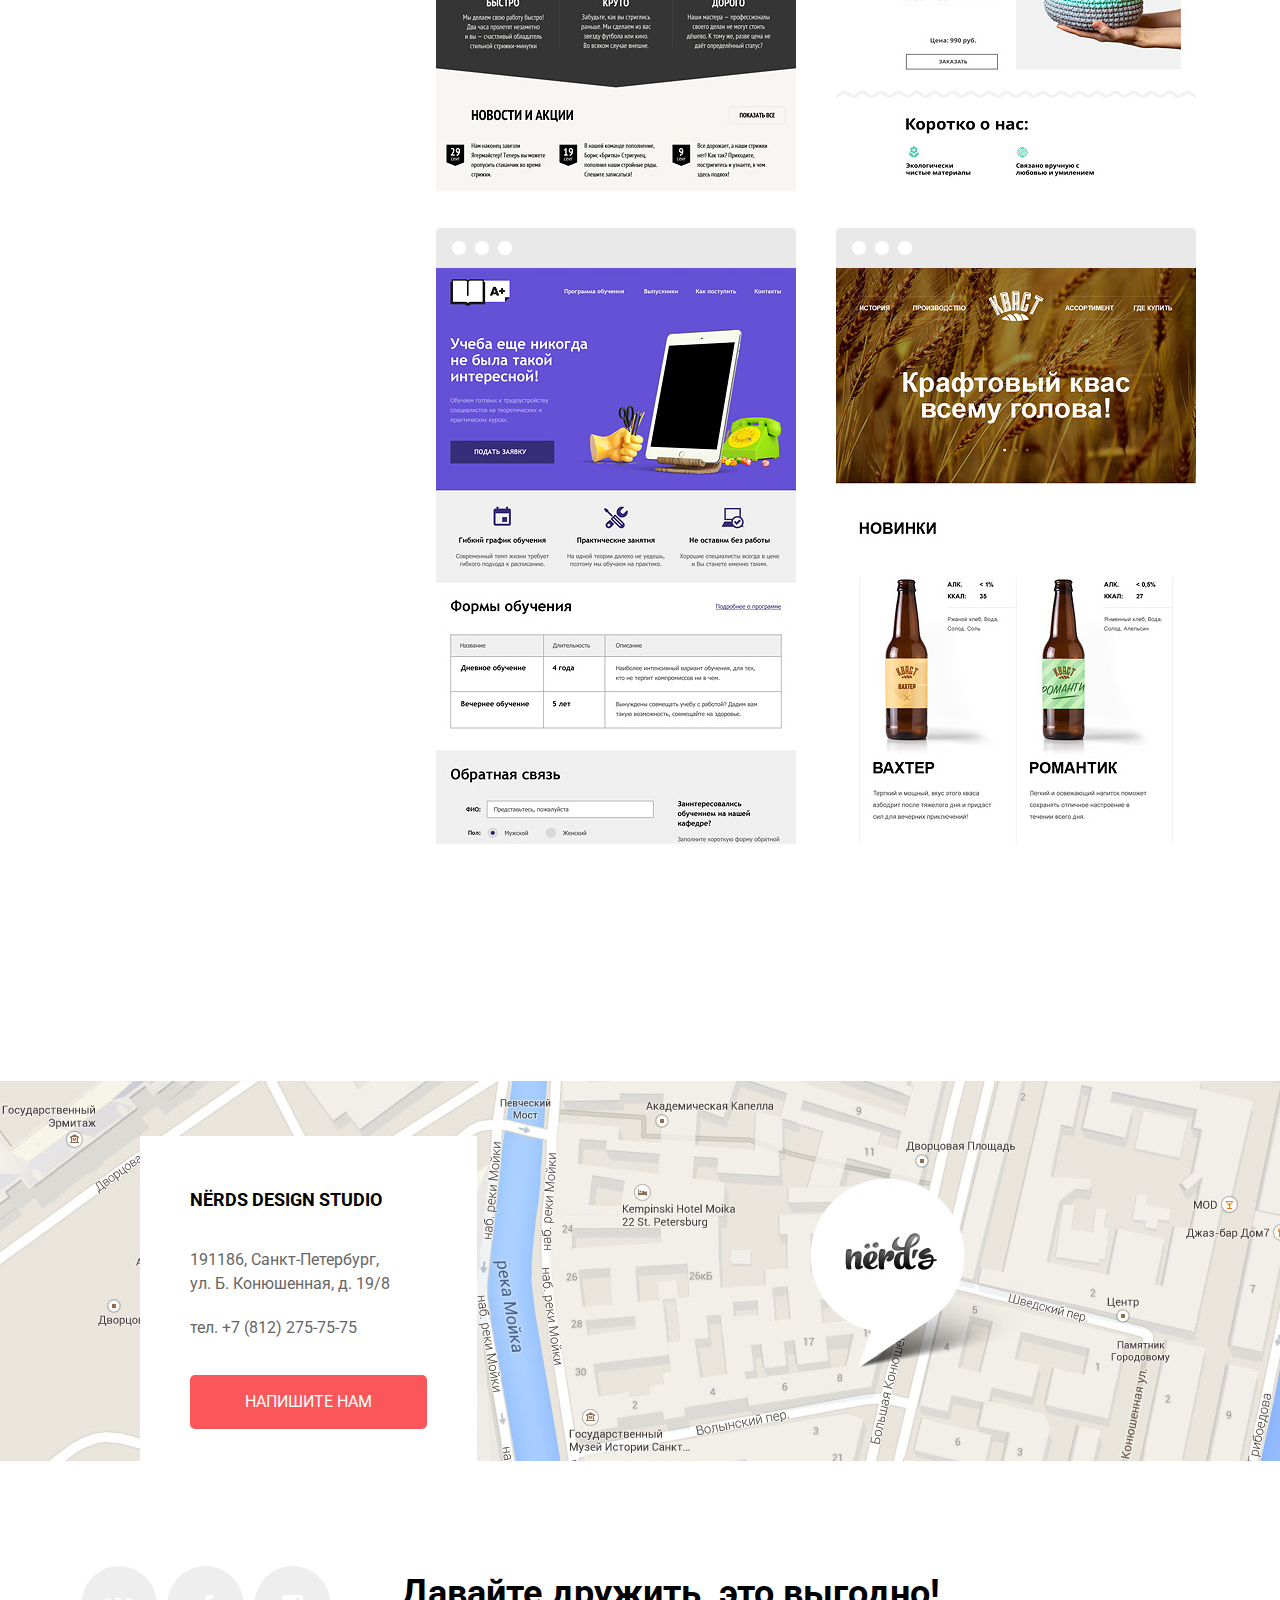
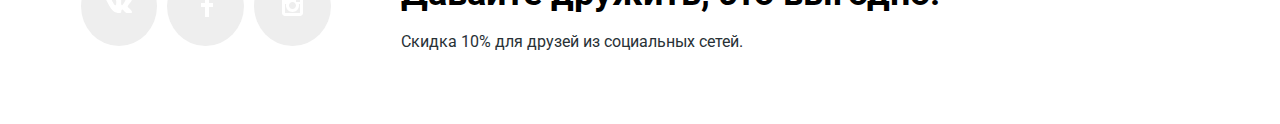
==== commit cc10741b: "Сверстал карточки товаров" ====
--- a/catalog.html
+++ b/catalog.html
@@ -55,10 +55,10 @@
                             <div class="filter-price">
                                 <h3 class="group-title">Стоимость:</h3>
                                 <div class="group-price-input">
-                                <label class="price-label" for="price-from-input">от</label>
-                                <input class="price-input" id="price-from-input" type="number" placeholder="0">
-                                <label class="price-label" for="price-to-input">до</label>
-                                <input class="price-input" id="price-to-input" type="number" placeholder="15 000">
+                                    <label class="price-label" for="price-from-input">от</label>
+                                    <input class="price-input" id="price-from-input" type="number" placeholder="0">
+                                    <label class="price-label" for="price-to-input">до</label>
+                                    <input class="price-input" id="price-to-input" type="number" placeholder="15 000">
                                 </div>
                             </div>
 
@@ -113,38 +113,164 @@
                             <li class="products-filter-item"><a class="products-filter-link" href="#">по названию</a>
                             </li>
                         </ul>
+                    </div> <!-- products-filter -->
+
+                    <div class="products-cards">
+
+                        <div class="cards-container">
+                            <div class="cards-image">
+                                <object class="image-header" data="img/svg/browser.svg" type="image/svg+xml">
+                                    <img src="img/svg/browser.svg" alt="">
+                                </object>
+                                <object class="image-header image-header-hover" data="img/svg/browser-hover.svg" type="image/svg+xml">
+                                    <img src="img/svg/browser-hover.svg" alt="">
+                                </object>
+
+                                <img class="cards-image-content" src="img/sedona.jpg" alt="">
+                            </div>
+
+                            <div class="cards-description">
+                                <h3 class="description-title">SEDONA</h3>
+                                <p class="description-text">Информационный сайт<br>для туристов</p>
+                                <a class="btn products-cards-btn" href="#">9 900 руб.</a>
+                            </div>
+                        </div>
+
+                        <div class="cards-container">
+                            <div class="cards-image">
+                                <object class="image-header" data="img/svg/browser.svg" type="image/svg+xml">
+                                    <img src="img/svg/browser.svg" alt="">
+                                </object>
+                                <object class="image-header image-header-hover" data="img/svg/browser-hover.svg" type="image/svg+xml">
+                                    <img src="img/svg/browser-hover.svg" alt="">
+                                </object>
+
+                                <img class="cards-image-content" src="img/pink.jpg" alt="">
+                            </div>
+
+                            <div class="cards-description">
+                                <h3 class="description-title">Pink App</h3>
+                                <p class="description-text">Продуктовый лендинг<br>приложения для iOS и Android</p>
+                                <a class="btn products-cards-btn" href="#">9 900 руб.</a>
+                            </div>
+                        </div>
+
+                        <div class="cards-container">
+                            <div class="cards-image">
+                                <object class="image-header" data="img/svg/browser.svg" type="image/svg+xml">
+                                    <img src="img/svg/browser.svg" alt="">
+                                </object>
+                                <object class="image-header image-header-hover" data="img/svg/browser-hover.svg" type="image/svg+xml">
+                                    <img src="img/svg/browser-hover.svg" alt="">
+                                </object>
+
+                                <img class="cards-image-content" src="img/barbershop.jpg" alt="">
+                            </div>
+
+                            <div class="cards-description">
+                                <h3 class="description-title">Barbershop</h3>
+                                <p class="description-text">Сайт салона красоты.<br>Для мужчин, да.</p>
+                                <a class="btn products-cards-btn" href="#">9 900 руб.</a>
+                            </div>
+                        </div>
+
+                        <div class="cards-container">
+                            <div class="cards-image">
+                                <object class="image-header" data="img/svg/browser.svg" type="image/svg+xml">
+                                    <img src="img/svg/browser.svg" alt="">
+                                </object>
+                                <object class="image-header image-header-hover" data="img/svg/browser-hover.svg" type="image/svg+xml">
+                                    <img src="img/svg/browser-hover.svg" alt="">
+                                </object>
+
+                                <img class="cards-image-content" src="img/mishka.jpg" alt="">
+                            </div>
+
+                            <div class="cards-description">
+                                <h3 class="description-title">MISHKA</h3>
+                                <p class="description-text">Интернет-магазин<br>вязаных игрушек</p>
+                                <a class="btn products-cards-btn" href="#">9 900 руб.</a>
+                            </div>
+                        </div>
+
+                        <div class="cards-container">
+                            <div class="cards-image">
+                                <object class="image-header" data="img/svg/browser.svg" type="image/svg+xml">
+                                    <img src="img/svg/browser.svg" alt="">
+                                </object>
+                                <object class="image-header image-header-hover" data="img/svg/browser-hover.svg" type="image/svg+xml">
+                                    <img src="img/svg/browser-hover.svg" alt="">
+                                </object>
+
+                                <img class="cards-image-content" src="img/aplus.jpg" alt="">
+                            </div>
+
+                            <div class="cards-description">
+                                <h3 class="description-title">A Plus</h3>
+                                <p class="description-text">Лендинг курсов повышения<br>квалификации</p>
+                                <a class="btn products-cards-btn" href="#">9 900 руб.</a>
+                            </div>
+                        </div>
+
+                        <div class="cards-container">
+                            <div class="cards-image">
+                                <object class="image-header" data="img/svg/browser.svg" type="image/svg+xml">
+                                    <img src="img/svg/browser.svg" alt="">
+                                </object>
+                                <object class="image-header image-header-hover" data="img/svg/browser-hover.svg" type="image/svg+xml">
+                                    <img src="img/svg/browser-hover.svg" alt="">
+                                </object>
+
+                                <img class="cards-image-content" src="img/kvast.jpg.jpg" alt="">
+                            </div>
+
+                            <div class="cards-description">
+                                <h3 class="description-title">КВАСТ</h3>
+                                <p class="description-text">Промо-сайт производителя<br>крафтового кваса</p>
+                                <a class="btn products-cards-btn" href="#">9 900 руб.</a>
+                            </div>
+                        </div>
                     </div>
-                </section>
-            </div> <!-- / container -->
-
-        </main>
-
-        <footer class="main-footer">
-            <!-- Modal -->
-            <div class="popaps">
-
-                <div class="modal-map">
-                    <img class="modal-map-img" src="img/map.jpg" alt="">
-                    <script class="script" type="text/javascript" charset="utf-8" async
-                        src="https://api-maps.yandex.ru/services/constructor/1.0/js/?um=constructor%3A4cca43b505d388bc6bf433c1f1ba45a8e33789dd7a875e8c79e1adbceae7cd82&amp;width=100%25&amp;height=415&amp;lang=ru_RU&amp;scroll=false"></script>
-                </div>
-                <div class="modal-adress">
-                    <h2 class="adress-title">NЁRDS DESIGN STUDIO</h2>
-                    <address class="adress-text">191186, Санкт-Петербург,<br>ул. Б. Конюшенная, д. 19/8</address>
-                    <address class="adress-phone">тел. <a class="phone-link" href="tel:+78122757575">+7 (812)
-                            275-75-75</a>
-                    </address>
-                    <a class="btn modal-btn" href="#">Напишите нам</a>
-                </div>
-            </div> <!-- / popaps -->
-
-            <div class="container">
-                <div class="social">
-                    <a class="social-link" href="https://vk.com"> <svg class="social-icon social-icon-vk" version="1.1"
-                            id="Layer_1" xmlns="http://www.w3.org/2000/svg" xmlns:xlink="http://www.w3.org/1999/xlink"
-                            x="0px" y="0px" width="26px" height="15px" viewBox="0 0 26 15"
-                            enable-background="new 0 0 26 15" xml:space="preserve">
-                            <path fill="#FFFFFF" fill-opacity="1" d="M16.138,11.51c0.956-0.309,2.18,2.04,3.483,2.939c0.978,0.681,1.727,0.534,1.727,0.534l3.473-0.05
+
+
+            </div> <!-- products-cards -->
+
+    </div>
+
+    </section> <!-- products -->
+
+
+    </section>
+    </div> <!-- / container -->
+
+    </main>
+
+    <footer class="main-footer">
+        <!-- Modal -->
+        <div class="popaps">
+
+            <div class="modal-map">
+                <img class="modal-map-img" src="img/map.jpg" alt="">
+                <script class="script" type="text/javascript" charset="utf-8" async
+                    src="https://api-maps.yandex.ru/services/constructor/1.0/js/?um=constructor%3A4cca43b505d388bc6bf433c1f1ba45a8e33789dd7a875e8c79e1adbceae7cd82&amp;width=100%25&amp;height=415&amp;lang=ru_RU&amp;scroll=false"></script>
+            </div>
+            <div class="modal-adress">
+                <h2 class="adress-title">NЁRDS DESIGN STUDIO</h2>
+                <address class="adress-text">191186, Санкт-Петербург,<br>ул. Б. Конюшенная, д. 19/8</address>
+                <address class="adress-phone">тел. <a class="phone-link" href="tel:+78122757575">+7 (812)
+                        275-75-75</a>
+                </address>
+                <a class="btn modal-btn" href="#">Напишите нам</a>
+            </div>
+        </div> <!-- / popaps -->
+
+        <div class="container">
+            <div class="social">
+                <a class="social-link" href="https://vk.com"> <svg class="social-icon social-icon-vk" version="1.1"
+                        id="Layer_1" xmlns="http://www.w3.org/2000/svg" xmlns:xlink="http://www.w3.org/1999/xlink"
+                        x="0px" y="0px" width="26px" height="15px" viewBox="0 0 26 15" enable-background="new 0 0 26 15"
+                        xml:space="preserve">
+                        <path fill="#FFFFFF" fill-opacity="1" d="M16.138,11.51c0.956-0.309,2.18,2.04,3.483,2.939c0.978,0.681,1.727,0.534,1.727,0.534l3.473-0.05
            c0,0,1.815-0.112,0.957-1.554c-0.071-0.12-0.503-1.069-2.585-3.022c-2.177-2.043-1.882-1.712,0.739-5.244
            c1.597-2.153,2.236-3.468,2.036-4.028c-0.192-0.539-1.365-0.399-1.365-0.399L20.69,0.713c-0.381,0.001-0.704,0.119-0.851,0.515
            c-0.003,0.004-0.621,1.666-1.445,3.079c-1.741,2.989-2.436,3.148-2.724,2.961c-0.661-0.433-0.494-1.737-0.494-2.664
@@ -154,29 +280,29 @@
            C4.912,0.719,4.562,0.66,4.562,0.66L0.848,0.684c0,0-0.558,0.016-0.763,0.262C-0.097,1.164,0.07,1.614,0.07,1.614
            s2.909,6.881,6.203,10.347c3.02,3.182,6.452,2.971,6.452,2.971h1.555c0,0,0.469-0.054,0.709-0.312
            c0.224-0.24,0.214-0.691,0.214-0.691S15.172,11.82,16.138,11.51z" />
-                        </svg>
-                    </a>
-                    <a class="social-link" href="https://www.facebook.com"> <svg class="social-icon social-icon-fb"
-                            version="1.1" id="Layer_2" xmlns="http://www.w3.org/2000/svg"
-                            xmlns:xlink="http://www.w3.org/1999/xlink" x="0px" y="0px" width="12px" height="22px"
-                            viewBox="0 0 12 22" enable-background="new 0 0 12 22" xml:space="preserve">
-                            <path fill="#FFFFFF" d="M12,4V0H8C5.791,0,4,1.791,4,4v4H0v4h4v10h4V12h4V8H8V4H12z" />
-                        </svg>
-                    </a>
-                    <a class="social-link" href="https://www.instagram.com"> <svg class="social-icon social-icon-insta"
-                            enable-background="new 0 0 21 21" height="21" viewBox="0 0 21 21" width="21"
-                            xmlns="http://www.w3.org/2000/svg">
-                            <path
-                                d="m18 0h-15c-1.65 0-3 1.35-3 3v15c0 1.65 1.35 3 3 3h15c1.65 0 3-1.35 3-3v-15c0-1.65-1.35-3-3-3zm-7.5 7c1.93 0 3.5 1.57 3.5 3.5s-1.57 3.5-3.5 3.5-3.5-1.57-3.5-3.5 1.57-3.5 3.5-3.5zm7.5 11h-15v-9h1.181c-.114.482-.181.983-.181 1.5 0 3.59 2.91 6.5 6.5 6.5s6.5-2.91 6.5-6.5c0-.517-.066-1.018-.181-1.5h1.181zm0-11h-4v-4h4z"
-                                fill="#fff" /></svg></a>
-                </div> <!-- / social -->
-
-                <div class="sale">
-                    <p class="sale-title">Давайте дружить, это выгодно!</p>
-                    <p class="sale-text">Скидка 10% для друзей из социальных сетей.</p>
-                </div>
-            </div> <!-- / container -->
-        </footer>
+                    </svg>
+                </a>
+                <a class="social-link" href="https://www.facebook.com"> <svg class="social-icon social-icon-fb"
+                        version="1.1" id="Layer_2" xmlns="http://www.w3.org/2000/svg"
+                        xmlns:xlink="http://www.w3.org/1999/xlink" x="0px" y="0px" width="12px" height="22px"
+                        viewBox="0 0 12 22" enable-background="new 0 0 12 22" xml:space="preserve">
+                        <path fill="#FFFFFF" d="M12,4V0H8C5.791,0,4,1.791,4,4v4H0v4h4v10h4V12h4V8H8V4H12z" />
+                    </svg>
+                </a>
+                <a class="social-link" href="https://www.instagram.com"> <svg class="social-icon social-icon-insta"
+                        enable-background="new 0 0 21 21" height="21" viewBox="0 0 21 21" width="21"
+                        xmlns="http://www.w3.org/2000/svg">
+                        <path
+                            d="m18 0h-15c-1.65 0-3 1.35-3 3v15c0 1.65 1.35 3 3 3h15c1.65 0 3-1.35 3-3v-15c0-1.65-1.35-3-3-3zm-7.5 7c1.93 0 3.5 1.57 3.5 3.5s-1.57 3.5-3.5 3.5-3.5-1.57-3.5-3.5 1.57-3.5 3.5-3.5zm7.5 11h-15v-9h1.181c-.114.482-.181.983-.181 1.5 0 3.59 2.91 6.5 6.5 6.5s6.5-2.91 6.5-6.5c0-.517-.066-1.018-.181-1.5h1.181zm0-11h-4v-4h4z"
+                            fill="#fff" /></svg></a>
+            </div> <!-- / social -->
+
+            <div class="sale">
+                <p class="sale-title">Давайте дружить, это выгодно!</p>
+                <p class="sale-text">Скидка 10% для друзей из социальных сетей.</p>
+            </div>
+        </div> <!-- / container -->
+    </footer>
 
 </body>
 
--- a/css/style.css
+++ b/css/style.css
@@ -20,6 +20,11 @@
 
     a {
         text-decoration: none;
+    }
+
+    image {
+        width: 100%;
+        height: auto;
     }
 
     .visually-hidden {
@@ -56,13 +61,11 @@
         align-items: center;
     }
 
-    .logo-link:hover,
-    .logo-link:focus {
-        outline: none;
-    }
-
-    .logo-link:hover .logo-content, 
-    .logo-link:focus .logo-content {
+    .logo-link:hover, .logo-link:focus {
+        outline: none;
+    }
+
+    .logo-link:hover .logo-content, .logo-link:focus .logo-content {
         opacity: 0.6;
         outline: none;
     }
@@ -184,7 +187,7 @@
         margin-bottom: 160px;
     }
 
-    .products::after {
+    .main-page .products::after {
         position: absolute;
         left: 11%;
         bottom: -80px;
@@ -236,8 +239,7 @@
         background-color: #efc84a;
     }
 
-    .product-btn-green:hover,
-    .product-btn-green:focus {
+    .product-btn-green:hover, .product-btn-green:focus {
         background-color: #00bc6c;
         outline: none;
     }
@@ -247,8 +249,7 @@
         box-shadow: inset 0 3px rgba(0, 153, 88, 0.1);
     }
 
-    .product-btn-yellow:hover, 
-    .product-btn-yellow:focus {
+    .product-btn-yellow:hover, .product-btn-yellow:focus {
         background-color: #eab534;
         outline: none;
     }
@@ -379,13 +380,12 @@
     .partners-logo {
         opacity: 0.2;
     }
-    .partners-link:hover,
-    .partners-link:focus {
-        outline: none;
-    }
-
-    .partners-link:hover > .partners-logo,
-    .partners-link:focus > .partners-logo {
+
+    .partners-link:hover, .partners-link:focus {
+        outline: none;
+    }
+
+    .partners-link:hover>.partners-logo, .partners-link:focus>.partners-logo {
         opacity: 1;
     }
 
@@ -446,11 +446,9 @@
         color: #666666;
     }
 
-    .phone-link:hover,
-    .phone-link:focus {
-        color: #000;
-    }
-
+    .phone-link:hover, .phone-link:focus {
+        color: #000;
+    }
 
     .modal-btn {
         margin: 0;
@@ -530,19 +528,16 @@
         margin: 0;
     }
 
-
     /* Стили для страницы каталога
     =================================== */
 
-
     /* Content-title
     =================================== */
 
     .content-title-container {
         width: 100%;
         margin-bottom: 65px;
-
-        background-color: #eeeeee; 
+        background-color: #eeeeee;
     }
 
     .content-title-text {
@@ -559,7 +554,7 @@
     =================================== */
 
     .filter-feature {
-        margin-right: 140px;
+        margin-right: 90px;
     }
 
     .filter-form {
@@ -582,9 +577,7 @@
         margin-bottom: 20px;
     }
 
-
-    .group-input .radio-label,
-    .group-input .checkbox-label {
+    .group-input .radio-label, .group-input .checkbox-label {
         position: relative;
         margin-bottom: 30px;
         cursor: pointer;
@@ -656,7 +649,7 @@
         box-shadow: inset 0 3px rgba(0, 1, 1, 0.1);
     }
 
-    /* products-filter
+    /* products
     =================================== */
 
     .products {
@@ -665,13 +658,13 @@
     }
 
     .products-filter {
+        margin-bottom: 80px;
         display: flex;
         justify-content: space-between;
     }
 
     .products-filter-title {
         margin: 0;
-
         font-size: 1.125rem;
         font-weight: 700;
         color: #000;
@@ -683,7 +676,6 @@
         width: 100%;
         max-width: 360px;
         margin: 0;
-
         list-style: none;
     }
 
@@ -716,7 +708,6 @@
         width: 11px;
         height: 10px;
         background-image: url('../img/svg/black-triangle.svg');
-
         transform: rotate(180deg);
     }
 
@@ -730,10 +721,8 @@
         background-image: url('../img/svg/grey-triangle.svg');
     }
 
-
-        /* filter-price
-    =================================== */
-
+    /* filter-price
+    =================================== */
 
     .filter-price {
         width: 100%;
@@ -751,7 +740,6 @@
 
     .price-label {
         margin-right: 10px;
-
         font-size: 1rem;
         color: #283136;
         text-transform: uppercase;
@@ -765,19 +753,95 @@
 
     .price-input {
         border: none;
-        border-radius:3px ;
+        border-radius: 3px;
         background-color: #eeeeee;
     }
 
     .price-input::placeholder {
         font-family: 'Roboto', sans-serif;
         font-size: 1rem;
-        color:#283136;
+        color: #283136;
         text-align: center;
     }
 
-    .price-input:hover,
-    .price-input:focus {
+    .price-input:hover, .price-input:focus {
         background-color: #dfdfdf;
         outline: none;
     }
+
+    /* products-cards
+    =================================== */
+
+    .products-cards {
+        display: flex;
+        flex-wrap: wrap;
+        width: 100%;
+        max-width: 760px;
+        position: relative;
+    }
+
+    .cards-container {
+        position: relative;
+
+        margin-right: 40px;
+        margin-bottom: 70px;
+        max-width: 360px;
+        width: 100%;
+    }
+
+    .cards-container:nth-child(even) {
+        margin-right: 0;
+    }
+
+    .cards-image {
+        position: relative;
+    }
+
+    .image-header {
+        max-width: 360px;
+        position: absolute;
+        left: 0;
+        top: -40px;
+    }
+
+    .image-header-hover {
+        z-index: 1;
+        display: none;
+    }
+
+    .cards-container:hover .cards-description, 
+    .cards-container:focus .cards-description {
+        display: block;
+    }
+
+    .cards-container:hover .image-header-hover,
+    .cards-container:focus .image-header-hover {
+        display: block;
+    }
+
+    .cards-description {
+        position: absolute;
+        bottom: 7px;
+        left: 0;
+
+        display: none;
+        width: 360px;
+        height: 230px;
+        padding-top: 30px;
+        background-color: #eee;
+        text-align: center;
+    }
+
+    .description-title {
+        margin-bottom: 20px;
+    }
+
+    .description-text {
+        margin-bottom: 30px;
+    }
+
+    .products-cards-btn {
+        width: 200px;
+        height: 50px;
+        margin-bottom: 40px;
+    }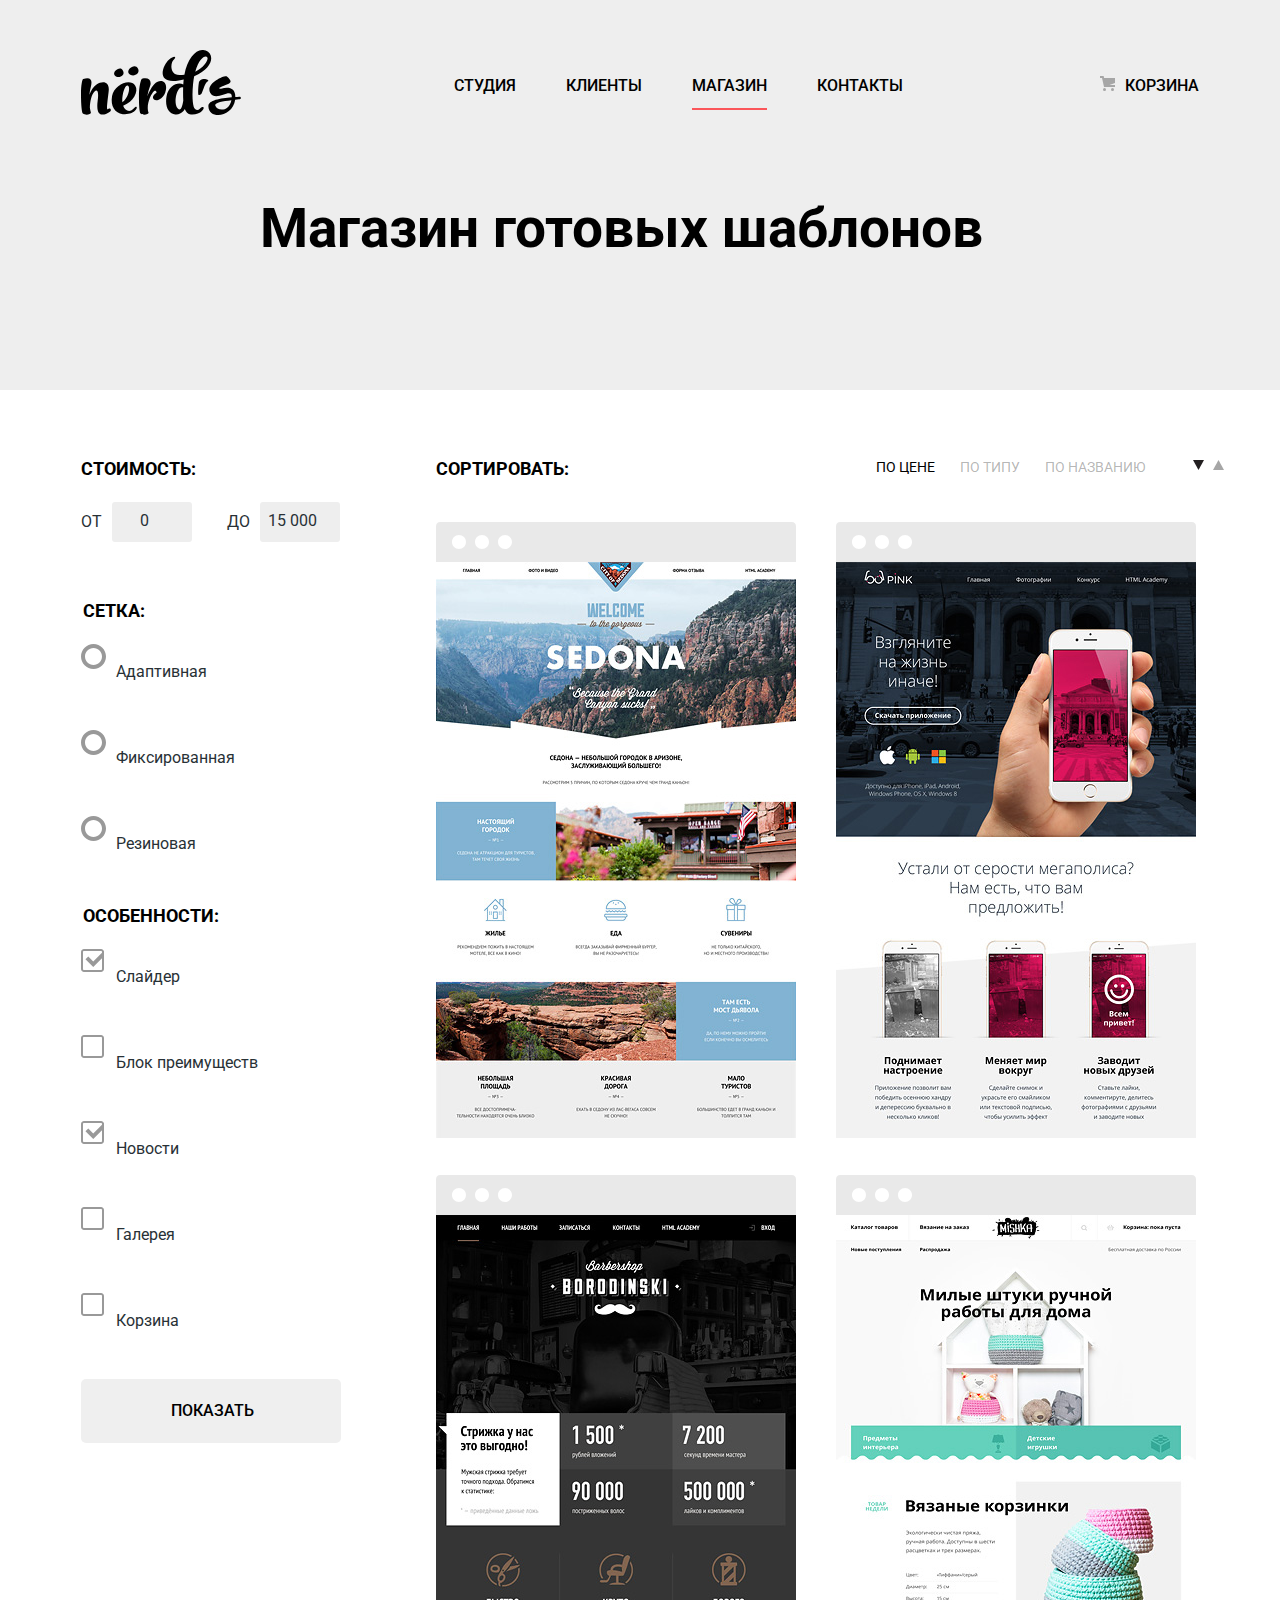
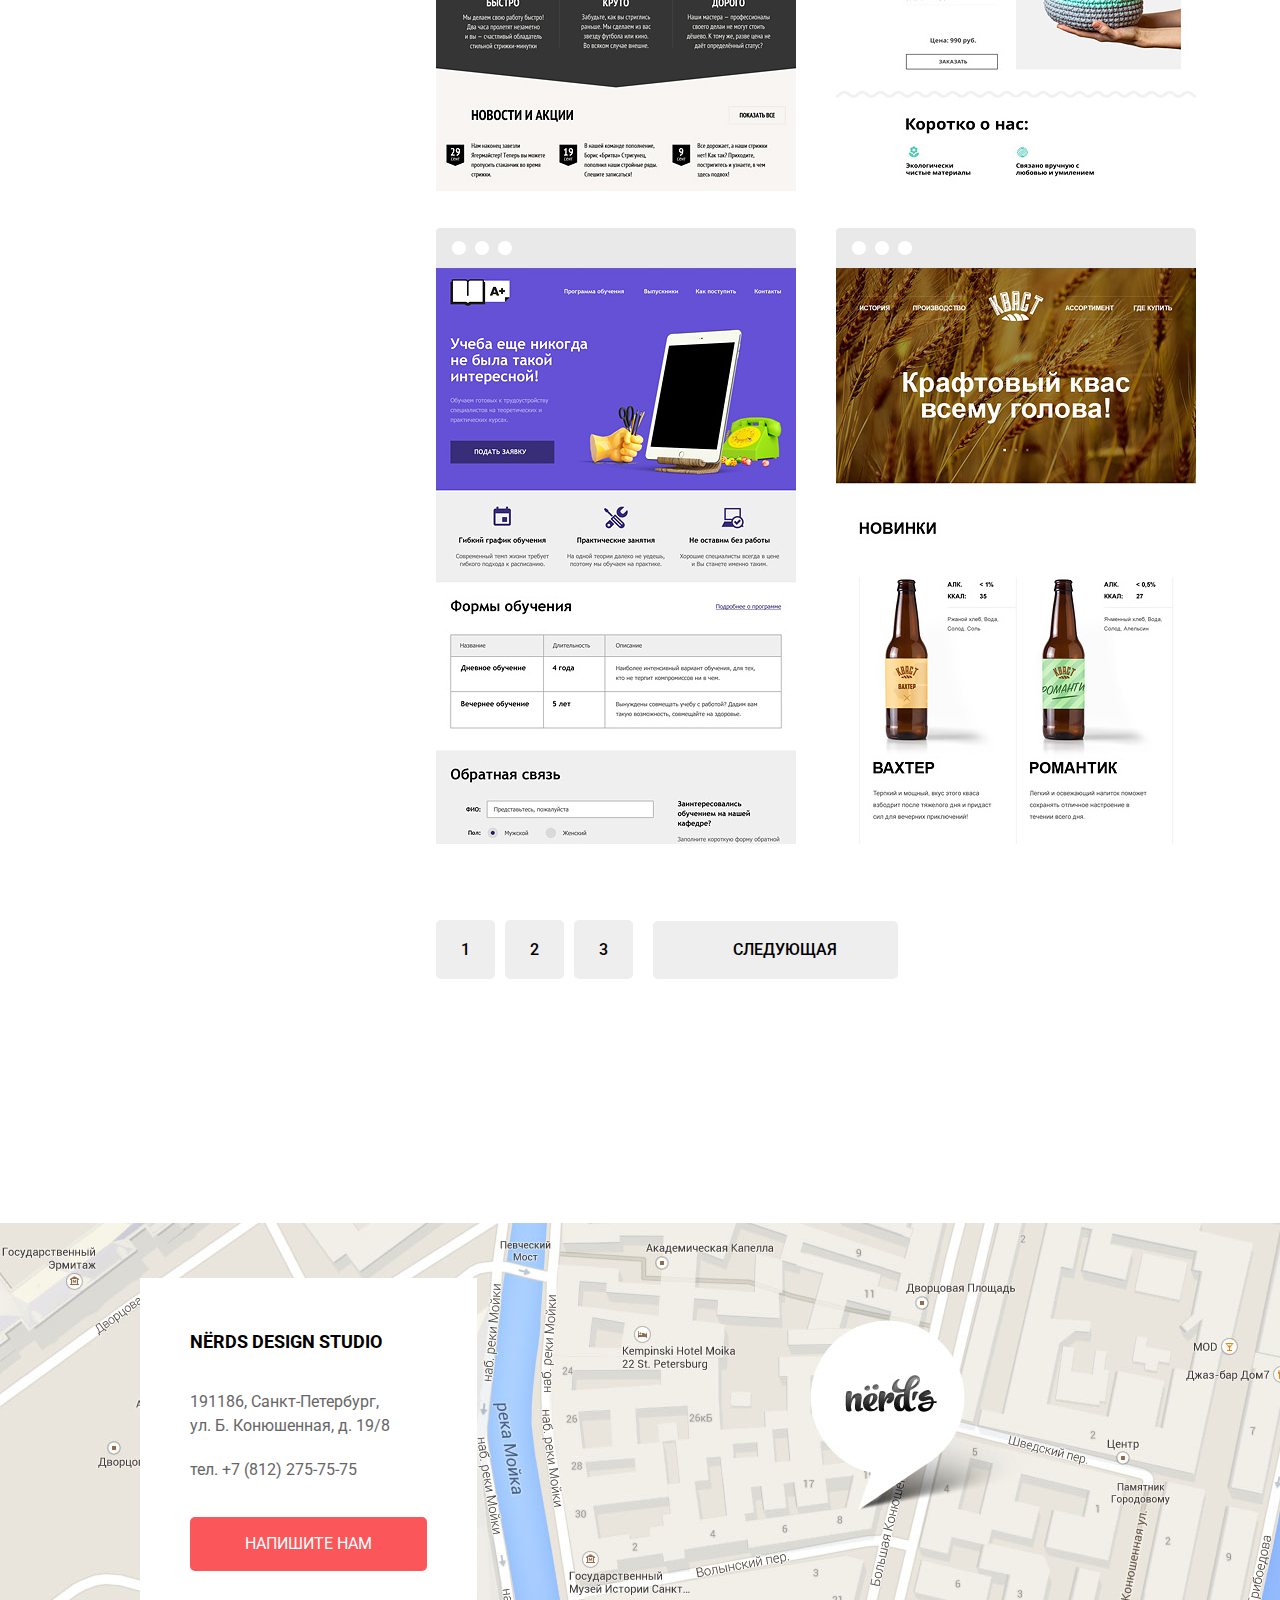
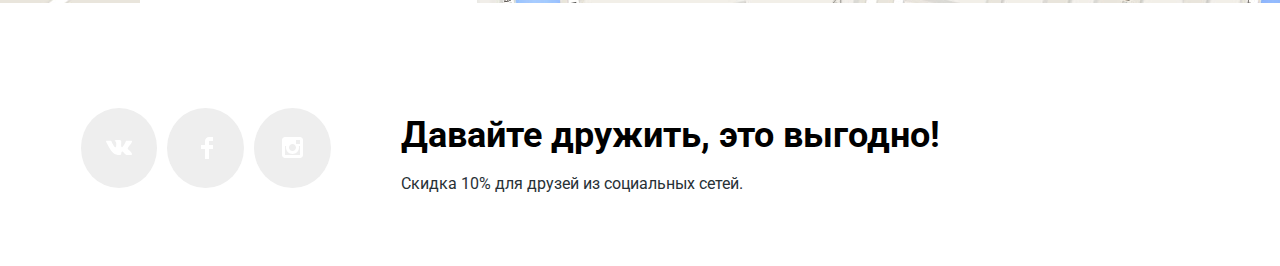
==== commit af0d8052: "Работаю над чекбоксами" ====
--- a/catalog.html
+++ b/catalog.html
@@ -26,7 +26,7 @@
                     <ul class="nav-list">
                         <li class="nav-item"> <a class="nav-link" href="#">Студия</a></li>
                         <li class="nav-item"> <a class="nav-link" href="#">Клиенты</a></li>
-                        <li class="nav-item"> <a class="nav-link" href="#">Магазин</a></li>
+                        <li class="nav-item"> <a class="nav-link nav-link-current" href="#">Магазин</a></li>
                         <li class="nav-item"> <a class="nav-link" href="#">Контакты</a></li>
                     </ul>
                 </nav>
@@ -65,34 +65,113 @@
                             <fieldset class="group-input">
                                 <legend class="group-title">СЕТКА:</legend>
 
-                                <input type="radio" name="layout" id="adaptive-layout" checked>
-                                <label class="radio-label" for="adaptive-layout">Адаптивная</label>
-
-                                <input type="radio" name="layout" id="fix-layout">
-                                <label class="radio-label" for="fix-layout">Фиксированная</label>
-
-
-                                <input type="radio" name="layout" id="responsive-layout">
-                                <label class="radio-label" for="responsive-layout">Резиновая</label>
+                                <label class="radio-label" for="adaptive-layout">
+                                    <input type="radio" name="layout" id="adaptive-layout" checked>
+                                    <div>
+                                        <svg width="25px" height="25px" viewBox="0 0 25 25"
+                                            enable-background="new 0 0 25 25" xml:space="preserve">
+                                            <path fill="#999999"
+                                                d="M12.5,4c4.687,0,8.5,3.813,8.5,8.5c0,4.687-3.813,8.5-8.5,8.5C7.813,21,4,17.187,4,12.5C4,7.813,7.813,4,12.5,4 M12.5,0
+                                        C5.597,0,0,5.597,0,12.5S5.597,25,12.5,25S25,19.403,25,12.5S19.403,0,12.5,0L12.5,0z" />
+                                        </svg>
+                                    </div><p>Адаптивная</p>
+                                </label>
+
+                                <label class="radio-label" for="adaptive-layout">
+                                    <input type="radio" name="layout" id="adaptive-layout">
+                                    <div>
+                                        <svg width="25px" height="25px" viewBox="0 0 25 25"
+                                            enable-background="new 0 0 25 25" xml:space="preserve">
+                                            <path fill="#999999"
+                                                d="M12.5,4c4.687,0,8.5,3.813,8.5,8.5c0,4.687-3.813,8.5-8.5,8.5C7.813,21,4,17.187,4,12.5C4,7.813,7.813,4,12.5,4 M12.5,0
+                                            C5.597,0,0,5.597,0,12.5S5.597,25,12.5,25S25,19.403,25,12.5S19.403,0,12.5,0L12.5,0z" />
+                                        </svg>
+                                    </div><p>Фиксированная</p>
+                                </label>
+
+
+                                <label class="radio-label" for="adaptive-layout">
+                                    <input type="radio" name="layout" id="adaptive-layout">
+                                    <div>
+                                        <svg width="25px" height="25px" viewBox="0 0 25 25"
+                                            enable-background="new 0 0 25 25" xml:space="preserve">
+                                            <path fill="#999999"
+                                                d="M12.5,4c4.687,0,8.5,3.813,8.5,8.5c0,4.687-3.813,8.5-8.5,8.5C7.813,21,4,17.187,4,12.5C4,7.813,7.813,4,12.5,4 M12.5,0
+                                            C5.597,0,0,5.597,0,12.5S5.597,25,12.5,25S25,19.403,25,12.5S19.403,0,12.5,0L12.5,0z" />
+                                        </svg>
+                                    </div><p>Резиновая</p> 
+                                </label>
                             </fieldset>
 
                             <fieldset class="group-input">
                                 <legend class="group-title">ОСОБЕННОСТИ:</legend>
 
-                                <input type="checkbox" name="slider" id="slider-input" checked>
-                                <label class="checkbox-label" for="slider-input">Слайдер</label>
-
-                                <input type="checkbox" name="slider" id="advantages-input">
-                                <label class="checkbox-label" for="advantages-input">Блок преимуществ</label>
-
-                                <input type="checkbox" name="slider" id="news-input" checked>
-                                <label class="checkbox-label" for="news-input">Новости</label>
-
-                                <input type="checkbox" name="slider" id="gallerey-input">
-                                <label class="checkbox-label" for="gallerey-input">Галерея</label>
-
-                                <input type="checkbox" name="slider" id="cart-input">
-                                <label class="checkbox-label" for="cart-input">Корзина</label>
+                                <label class="checkbox-label" for="slider-input">
+                                    <input type="checkbox" name="slider" id="slider-input" checked>
+                                    <div>
+                                        <svg width="23px" height="23px" viewBox="0 0 23 23"
+                                            enable-background="new 0 0 23 23" xml:space="preserve">
+                                            <polygon fill="#999999"
+                                                points="7.285,7.486 4.456,10.315 12.239,18.098 26.171,4.166 23.343,1.337 12.239,12.439" />
+                                            <path fill="#999999"
+                                                d="M20,2c0.542,0,1,0.458,1,1v17c0,0.542-0.458,1-1,1H3c-0.542,0-1-0.458-1-1V3c0-0.542,0.458-1,1-1H20 M20,0H3
+                                        C1.35,0,0,1.35,0,3v17c0,1.65,1.35,3,3,3h17c1.65,0,3-1.35,3-3V3C23,1.35,21.65,0,20,0L20,0z" />
+                                        </svg>
+                                    </div><p>Слайдер</p>
+                                </label>
+
+                                <label class="checkbox-label" for="slider-input">
+                                    <input type="checkbox" name="slider" id="slider-input">
+                                    <div>
+                                        <svg width="23px" height="23px" viewBox="0 0 23 23"
+                                            enable-background="new 0 0 23 23" xml:space="preserve">
+                                            <polygon fill="#999999"
+                                                points="7.285,7.486 4.456,10.315 12.239,18.098 26.171,4.166 23.343,1.337 12.239,12.439" />
+                                            <path fill="#999999"
+                                                d="M20,2c0.542,0,1,0.458,1,1v17c0,0.542-0.458,1-1,1H3c-0.542,0-1-0.458-1-1V3c0-0.542,0.458-1,1-1H20 M20,0H3
+                                            C1.35,0,0,1.35,0,3v17c0,1.65,1.35,3,3,3h17c1.65,0,3-1.35,3-3V3C23,1.35,21.65,0,20,0L20,0z" />
+                                        </svg></div><p>Блок преимуществ</p>
+                                </label>
+
+                                <label class="checkbox-label" for="slider-input">
+                                    <input type="checkbox" name="slider" id="slider-input" checked>
+                                    <div>
+                                        <svg width="23px" height="23px" viewBox="0 0 23 23"
+                                            enable-background="new 0 0 23 23" xml:space="preserve">
+                                            <polygon fill="#999999"
+                                                points="7.285,7.486 4.456,10.315 12.239,18.098 26.171,4.166 23.343,1.337 12.239,12.439" />
+                                            <path fill="#999999"
+                                                d="M20,2c0.542,0,1,0.458,1,1v17c0,0.542-0.458,1-1,1H3c-0.542,0-1-0.458-1-1V3c0-0.542,0.458-1,1-1H20 M20,0H3
+                                            C1.35,0,0,1.35,0,3v17c0,1.65,1.35,3,3,3h17c1.65,0,3-1.35,3-3V3C23,1.35,21.65,0,20,0L20,0z" />
+                                        </svg></div><p>Новости</p>
+                                </label>
+
+                                <label class="checkbox-label" for="slider-input">
+                                    <input type="checkbox" name="slider" id="slider-input">
+                                    <div>
+                                        <svg width="23px" height="23px" viewBox="0 0 23 23"
+                                            enable-background="new 0 0 23 23" xml:space="preserve">
+                                            <polygon fill="#999999"
+                                                points="7.285,7.486 4.456,10.315 12.239,18.098 26.171,4.166 23.343,1.337 12.239,12.439" />
+                                            <path fill="#999999"
+                                                d="M20,2c0.542,0,1,0.458,1,1v17c0,0.542-0.458,1-1,1H3c-0.542,0-1-0.458-1-1V3c0-0.542,0.458-1,1-1H20 M20,0H3
+                                            C1.35,0,0,1.35,0,3v17c0,1.65,1.35,3,3,3h17c1.65,0,3-1.35,3-3V3C23,1.35,21.65,0,20,0L20,0z" />
+                                        </svg></div><p>Галерея</p>
+                                </label>
+
+                                <label class="checkbox-label" for="slider-input">
+                                    <input type="checkbox" name="slider" id="slider-input">
+                                    <div>
+                                        <svg width="23px" height="23px" viewBox="0 0 23 23"
+                                            enable-background="new 0 0 23 23" xml:space="preserve">
+                                            <polygon fill="#999999"
+                                                points="7.285,7.486 4.456,10.315 12.239,18.098 26.171,4.166 23.343,1.337 12.239,12.439" />
+                                            <path fill="#999999"
+                                                d="M20,2c0.542,0,1,0.458,1,1v17c0,0.542-0.458,1-1,1H3c-0.542,0-1-0.458-1-1V3c0-0.542,0.458-1,1-1H20 M20,0H3
+                                            C1.35,0,0,1.35,0,3v17c0,1.65,1.35,3,3,3h17c1.65,0,3-1.35,3-3V3C23,1.35,21.65,0,20,0L20,0z" />
+                                        </svg>
+                                    </div><p>Корзина</p>
+                                </label>
 
                             </fieldset>
                             <input class="form-btn" type="submit" name="submit" value="ПОКАЗАТЬ">
@@ -122,7 +201,8 @@
                                 <object class="image-header" data="img/svg/browser.svg" type="image/svg+xml">
                                     <img src="img/svg/browser.svg" alt="">
                                 </object>
-                                <object class="image-header image-header-hover" data="img/svg/browser-hover.svg" type="image/svg+xml">
+                                <object class="image-header image-header-hover" data="img/svg/browser-hover.svg"
+                                    type="image/svg+xml">
                                     <img src="img/svg/browser-hover.svg" alt="">
                                 </object>
 
@@ -141,7 +221,8 @@
                                 <object class="image-header" data="img/svg/browser.svg" type="image/svg+xml">
                                     <img src="img/svg/browser.svg" alt="">
                                 </object>
-                                <object class="image-header image-header-hover" data="img/svg/browser-hover.svg" type="image/svg+xml">
+                                <object class="image-header image-header-hover" data="img/svg/browser-hover.svg"
+                                    type="image/svg+xml">
                                     <img src="img/svg/browser-hover.svg" alt="">
                                 </object>
 
@@ -160,7 +241,8 @@
                                 <object class="image-header" data="img/svg/browser.svg" type="image/svg+xml">
                                     <img src="img/svg/browser.svg" alt="">
                                 </object>
-                                <object class="image-header image-header-hover" data="img/svg/browser-hover.svg" type="image/svg+xml">
+                                <object class="image-header image-header-hover" data="img/svg/browser-hover.svg"
+                                    type="image/svg+xml">
                                     <img src="img/svg/browser-hover.svg" alt="">
                                 </object>
 
@@ -179,7 +261,8 @@
                                 <object class="image-header" data="img/svg/browser.svg" type="image/svg+xml">
                                     <img src="img/svg/browser.svg" alt="">
                                 </object>
-                                <object class="image-header image-header-hover" data="img/svg/browser-hover.svg" type="image/svg+xml">
+                                <object class="image-header image-header-hover" data="img/svg/browser-hover.svg"
+                                    type="image/svg+xml">
                                     <img src="img/svg/browser-hover.svg" alt="">
                                 </object>
 
@@ -198,7 +281,8 @@
                                 <object class="image-header" data="img/svg/browser.svg" type="image/svg+xml">
                                     <img src="img/svg/browser.svg" alt="">
                                 </object>
-                                <object class="image-header image-header-hover" data="img/svg/browser-hover.svg" type="image/svg+xml">
+                                <object class="image-header image-header-hover" data="img/svg/browser-hover.svg"
+                                    type="image/svg+xml">
                                     <img src="img/svg/browser-hover.svg" alt="">
                                 </object>
 
@@ -217,7 +301,8 @@
                                 <object class="image-header" data="img/svg/browser.svg" type="image/svg+xml">
                                     <img src="img/svg/browser.svg" alt="">
                                 </object>
-                                <object class="image-header image-header-hover" data="img/svg/browser-hover.svg" type="image/svg+xml">
+                                <object class="image-header image-header-hover" data="img/svg/browser-hover.svg"
+                                    type="image/svg+xml">
                                     <img src="img/svg/browser-hover.svg" alt="">
                                 </object>
 
@@ -232,15 +317,23 @@
                         </div>
                     </div>
 
+                    <div class="pagination">
+                        <ul class="pagination-list">
+                            <li class="pagination-item"><a class="pagination-link" href="#">1</a></li>
+                            <li class="pagination-item"><a class="pagination-link" href="#">2</a></li>
+                            <li class="pagination-item"><a class="pagination-link" href="#">3</a></li>
+                        </ul>
+                        <a class="btn pagination-btn" href="#">Следующая</a>
+                    </div>
 
             </div> <!-- products-cards -->
 
-    </div>
+    </div> <!-- inner-page -->
+
 
     </section> <!-- products -->
 
 
-    </section>
     </div> <!-- / container -->
 
     </main>
--- a/css/style.css
+++ b/css/style.css
@@ -118,6 +118,23 @@
         color: rgba(0, 0, 0, 0.3)
     }
 
+    .nav-link-current {
+        position: relative;
+    }
+
+    .nav-link-current::after {
+        position: absolute;
+        left: 0;
+        bottom: -15px;
+
+        content: "";
+
+        width: 75px;
+        height: 2px;
+
+        background-color: #fb565a;
+    }
+
     /* Slider
     =================================== */
 
@@ -246,7 +263,7 @@
 
     .product-btn-green:active {
         background-color: #00aa62;
-        box-shadow: inset 0 3px rgba(0, 153, 88, 0.1);
+        box-shadow: inset 0 3px #009958;
     }
 
     .product-btn-yellow:hover, .product-btn-yellow:focus {
@@ -256,7 +273,7 @@
 
     .product-btn-yellow:active {
         background-color: #e5a722;
-        box-shadow: inset 0 3px rgba(206, 150, 31, 0.1);
+        box-shadow: inset 0 3px #ce961f;
     }
 
     /* About
@@ -385,11 +402,11 @@
         outline: none;
     }
 
-    .partners-link:hover>.partners-logo, .partners-link:focus>.partners-logo {
+    .partners-link:hover .partners-logo, .partners-link:focus .partners-logo {
         opacity: 1;
     }
 
-    .partners-logo:active {
+    .partners-link:active .partners-logo {
         opacity: 0.1;
     }
 
@@ -509,6 +526,10 @@
         outline: none;
     }
 
+    .social-link:active {
+        box-shadow: inset 0 3px #c13135;
+    }
+
     .social-link:active path {
         fill-opacity: 0.3;
     }
@@ -591,36 +612,46 @@
         padding-left: 35px;
     }
 
-    .radio-label::before {
+    .radio-label svg{
         position: absolute;
         top: 0;
         left: 0;
-        content: "";
         width: 25px;
         height: 25px;
-        background-image: url('../img/svg/radio-off.svg');
-    }
-
-    input:checked+.radio-label::before {
-        background-image: url('../img/svg/radio-on.svg');
+    }
+
+    .radio-label:hover path,
+    .radio-label:focus path {
+        fill: #4d4d4d;
+        stroke: #4d4d4d ;
     }
 
     .checkbox-label {
         padding-left: 35px;
     }
 
-    .checkbox-label::before {
+    .checkbox-label svg {
         position: absolute;
         top: 0;
         left: 0;
-        content: "";
         width: 23px;
         height: 23px;
-        background-image: url('../img/svg/checkbox-off.svg');
-    }
-
-    input:checked+.checkbox-label::before {
-        background-image: url('../img/svg/checkbox-on.svg');
+    }
+
+    .checkbox-label:hover path,
+    .checkbox-label:focus path,
+    .checkbox-label:hover polygon,
+    .checkbox-label:focus polygon {
+        fill: #4d4d4d;
+        stroke: #4d4d4d ;
+    }
+
+    .checkbox-label polygon {
+        display: none;
+    }
+
+    input:checked + div polygon {
+        display: block;
     }
 
     .form-btn {
@@ -652,7 +683,7 @@
     /* products
     =================================== */
 
-    .products {
+    .inner-page .products {
         width: 100%;
         max-width: 760px;
     }
@@ -679,10 +710,13 @@
         list-style: none;
     }
 
+    .products-filter-item {
+        margin-right: 25px;
+    }
+
     .products-filter-link {
         width: 100%;
         min-width: 60px;
-        margin-right: 25px;
         font-size: 0.875rem;
         color: rgba(0, 0, 0, 0.3);
         text-transform: uppercase;
@@ -693,18 +727,31 @@
         color: #000;
     }
 
+    .products-filter-link:hover,
+    .products-filter-link:focus {
+        color: rgba(0, 0, 0, 0.6);
+    }
+
+    .products-filter-link:active {
+        color: #000;
+    }
+
+    .products-filter-item:hover .current-link,
+    .products-filter-item:focus .current-link {
+        color: #000;
+    }
+
+
     .products-filter-item:last-child {
         position: relative;
-        min-width: 200px;
-        margin-right: 0;
-        padding-right: 90px;
+        margin-right: 80px;
     }
 
     .products-filter-item:last-child::before {
         position: absolute;
         content: '';
         top: 5px;
-        right: 30px;
+        right: -58px;
         width: 11px;
         height: 10px;
         background-image: url('../img/svg/black-triangle.svg');
@@ -715,7 +762,7 @@
         position: absolute;
         content: '';
         top: 5px;
-        right: 0;
+        right: -78px;
         width: 11px;
         height: 10px;
         background-image: url('../img/svg/grey-triangle.svg');
@@ -844,4 +891,72 @@
         width: 200px;
         height: 50px;
         margin-bottom: 40px;
-    }+    }
+
+
+        /* pagination
+    =================================== */
+
+
+    .pagination {
+        display: flex;
+        align-items: center;
+    }
+
+    .pagination-list {
+        display: flex;
+        margin: 0;
+        padding: 0;
+        margin-right: 10px;
+
+
+        list-style: none;
+    }
+
+
+    .pagination-link {
+        margin-right: 10px;
+        padding: 20px 25px;
+        border-radius: 5px;
+
+        background-color: #eee;
+
+        color: #000;
+        font-size: 1rem;
+        font-weight: 500;
+    }
+
+    .pagination-link:hover,
+    .pagination-link:focus {
+        background-color: #dfdfdf;
+    }   
+
+    .pagination-link:active {
+        color: rgba(0, 0, 0, 0.3);
+        background-color: #d5d5d5;
+        box-shadow: inset 0 3px #bfbfbf;
+    }
+
+    .pagination-btn {
+        margin-bottom: 0;
+        padding: 17px 80px;
+
+        background-color: #eeeeee;
+
+        color: #000;
+        font-size: 1rem;
+        font-weight: 500;
+    }
+
+    .pagination-btn:hover,
+    .pagination-btn:focus {
+        background-color: #dfdfdf;
+    }
+
+    .pagination-btn:active {
+        color: rgba(0, 0, 0, 0.3);
+        background-color: #d5d5d5;
+        box-shadow: inset 0 3px #bfbfbf;
+    }
+
+
